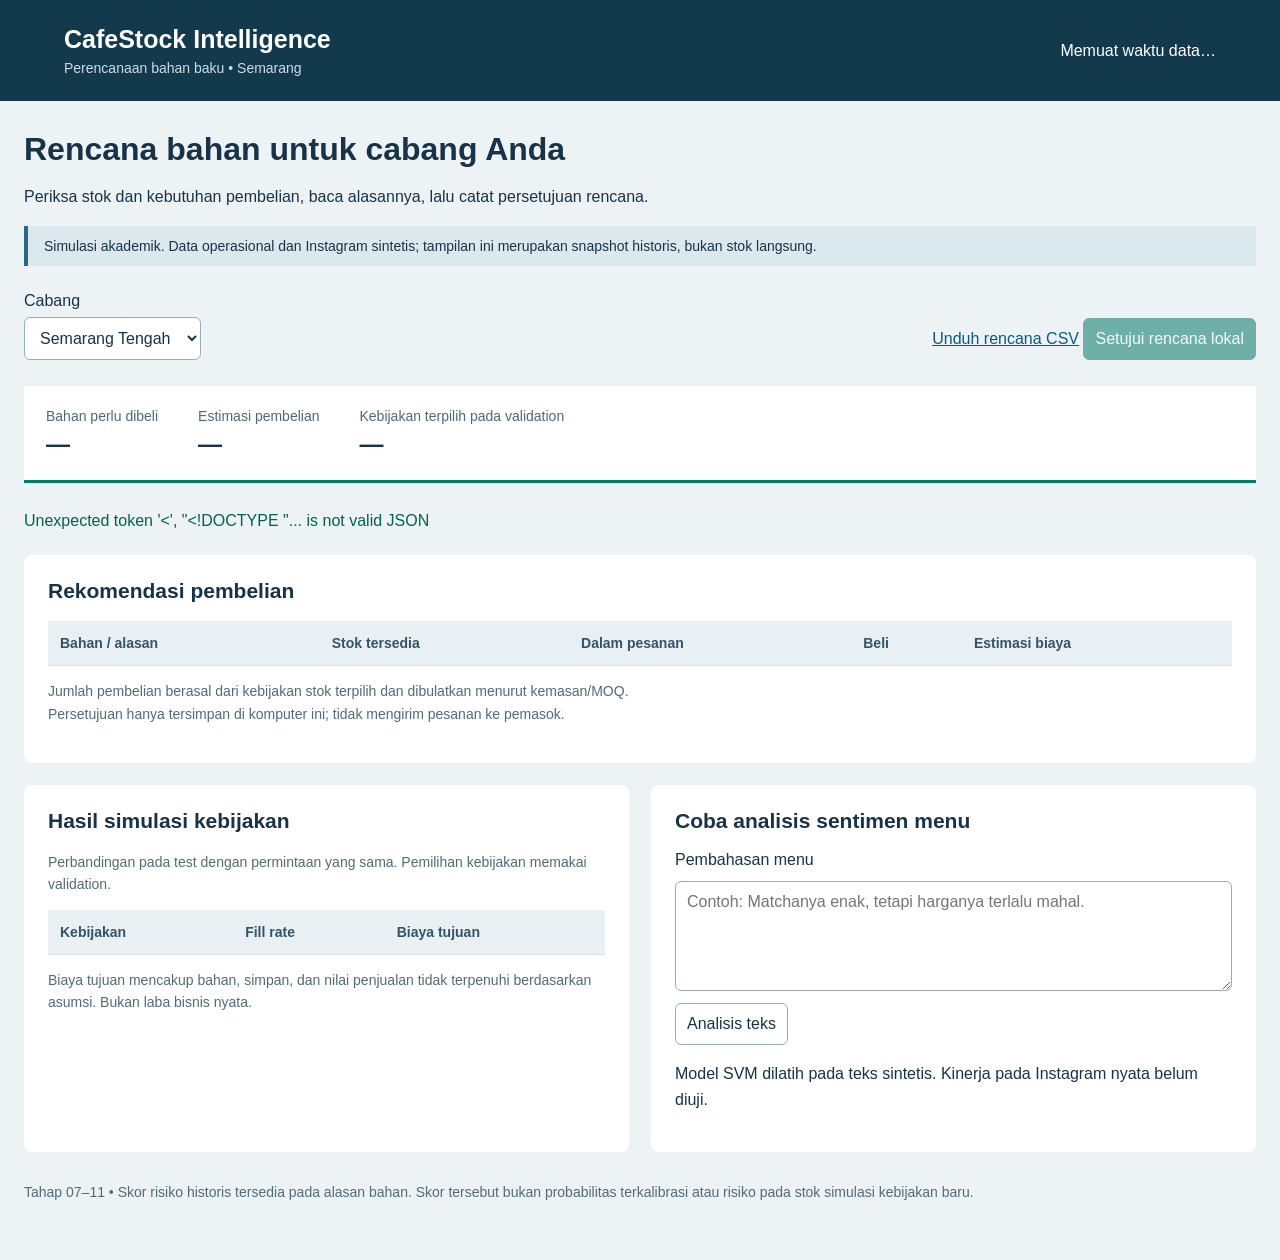
==== cafestock-synthetic-data/web/index.html @ d0bcc5a5 "Complete ML evaluation, inventory policy replay, and local owner dashboard" ====
<!doctype html>
<html lang="id"><head><meta charset="utf-8"><meta name="viewport" content="width=device-width,initial-scale=1"><title>CafeStock • Rencana bahan baku</title>
<style>
:root{font-family:Segoe UI,Arial,sans-serif;color:#183347;background:#edf2f5;font-size:16px}*{box-sizing:border-box}body{margin:0}header{background:#12394c;color:white;padding:25px 5vw;display:flex;justify-content:space-between;align-items:center;gap:20px}header strong{font-size:25px}header span{display:block;color:#cadde6;font-size:14px;margin-top:6px}main{max-width:1280px;margin:auto;padding:30px 24px}h1{font-size:32px;margin:0 0 8px}h2{font-size:21px;margin:0 0 18px}p{line-height:1.6;max-width:78ch}select,button,textarea{font:inherit;border:1px solid #96aeb8;border-radius:6px;padding:11px;background:white;color:#183347}button{cursor:pointer}button.primary{background:#087b68;color:white;border-color:#087b68}button:disabled{opacity:.55;cursor:wait}a{color:#075c82}a:focus-visible,button:focus-visible,select:focus-visible,textarea:focus-visible{outline:3px solid #ce8500;outline-offset:3px}.notice{padding:12px 16px;background:#dbe9ef;border-left:4px solid #2f6682;font-size:14px}.toolbar{display:flex;flex-wrap:wrap;gap:12px;justify-content:space-between;align-items:end;margin:26px 0}.toolbar label{display:grid;gap:7px}.summary{background:#fff;padding:22px;display:flex;gap:40px;flex-wrap:wrap;border-bottom:3px solid #087b68;margin-bottom:25px}.summary span{display:block;font-size:14px;color:#4e6977}.summary b{display:block;font-size:24px;margin-top:6px}.panel{background:white;padding:24px;margin:22px 0;border-radius:8px}.overflow{overflow-x:auto}table{border-collapse:collapse;width:100%;font-size:14px;text-align:left}th{background:#e8f0f3;color:#345365}td,th{padding:14px 12px;border-bottom:1px solid #d8e3e8;vertical-align:top}td small{display:block;color:#4d6572;line-height:1.5;margin-top:6px;max-width:50ch}.buy{color:#00634f;font-weight:700}details summary{cursor:pointer;color:#155c80;margin-top:8px}.two{display:grid;grid-template-columns:1fr 1fr;gap:22px}.two .panel{margin-top:0}textarea{display:block;width:100%;min-height:110px;margin:12px 0}.muted{color:#526b77;font-size:14px}#message{min-height:24px;color:#00634f}footer{color:#526b77;padding:10px 0 30px;font-size:14px}@media(max-width:760px){.two{grid-template-columns:1fr}header{align-items:start;flex-direction:column}main{padding:20px 14px}.panel{padding:16px}.summary{gap:20px}h1{font-size:27px}}
</style></head><body>
<header><div><strong>CafeStock Intelligence</strong><span>Perencanaan bahan baku • Semarang</span></div><div id="date">Memuat waktu data…</div></header>
<main><h1>Rencana bahan untuk cabang Anda</h1><p>Periksa stok dan kebutuhan pembelian, baca alasannya, lalu catat persetujuan rencana.</p><div class="notice">Simulasi akademik. Data operasional dan Instagram sintetis; tampilan ini merupakan snapshot historis, bukan stok langsung.</div>
<div class="toolbar"><label for="branch">Cabang<select id="branch"><option value="1">Semarang Tengah</option><option value="2">Semarang Selatan</option><option value="3">Banyumanik</option></select></label><div><a id="export" href="/api/export?branch=1" download="rencana-bahan.csv">Unduh rencana CSV</a> <button id="approve" class="primary">Setujui rencana lokal</button></div></div>
<div class="summary"><div><span>Bahan perlu dibeli</span><b id="count">—</b></div><div><span>Estimasi pembelian</span><b id="cost">—</b></div><div><span>Kebijakan terpilih pada validation</span><b id="policy">—</b></div></div><p id="message" role="status" aria-live="polite"></p>
<section class="panel"><h2>Rekomendasi pembelian</h2><div class="overflow"><table><thead><tr><th>Bahan / alasan</th><th>Stok tersedia</th><th>Dalam pesanan</th><th>Beli</th><th>Estimasi biaya</th></tr></thead><tbody id="rows"></tbody></table></div><p class="muted">Jumlah pembelian berasal dari kebijakan stok terpilih dan dibulatkan menurut kemasan/MOQ. Persetujuan hanya tersimpan di komputer ini; tidak mengirim pesanan ke pemasok.</p></section>
<div class="two"><section class="panel"><h2>Hasil simulasi kebijakan</h2><p class="muted">Perbandingan pada test dengan permintaan yang sama. Pemilihan kebijakan memakai validation.</p><div class="overflow"><table><thead><tr><th>Kebijakan</th><th>Fill rate</th><th>Biaya tujuan</th></tr></thead><tbody id="policies"></tbody></table></div><p class="muted">Biaya tujuan mencakup bahan, simpan, dan nilai penjualan tidak terpenuhi berdasarkan asumsi. Bukan laba bisnis nyata.</p></section><section class="panel"><h2>Coba analisis sentimen menu</h2><label for="text">Pembahasan menu<textarea id="text" maxlength="4000" placeholder="Contoh: Matchanya enak, tetapi harganya terlalu mahal."></textarea></label><button id="analyze">Analisis teks</button><p id="sentiment" role="status" aria-live="polite">Model SVM dilatih pada teks sintetis. Kinerja pada Instagram nyata belum diuji.</p></section></div><footer>Tahap 07–11 • Skor risiko historis tersedia pada alasan bahan. Skor tersebut bukan probabilitas terkalibrasi atau risiko pada stok simulasi kebijakan baru.</footer></main>
<script>
const $=id=>document.getElementById(id),money=n=>new Intl.NumberFormat('id-ID',{style:'currency',currency:'IDR',maximumFractionDigits:0}).format(n),num=n=>new Intl.NumberFormat('id-ID',{maximumFractionDigits:1}).format(n);
async function request(url,body){const r=await fetch(url,body?{method:'POST',headers:{'Content-Type':'application/json'},body:JSON.stringify(body)}:{});const d=await r.json();if(!r.ok)throw Error(d.error||'Permintaan gagal');return d}
function cell(row,text){const td=document.createElement('td');td.textContent=text;row.append(td);return td}
let sequence=0;
async function load(){const ticket=++sequence;$('message').textContent='Memuat rekomendasi…';$('approve').disabled=true;try{const d=await request('/api/overview?branch='+$('branch').value);if(ticket!==sequence)return;const rows=d.recommendations;$('rows').replaceChildren();$('date').textContent='Data keputusan: '+rows[0].decision_at.replace('T',' ');$('count').textContent=rows.filter(r=>r.purchase_qty>0).length+' dari '+rows.length;$('cost').textContent=money(rows.reduce((s,r)=>s+r.estimated_cost_idr,0));$('policy').textContent=d.optimization.recommended_policy;$('export').href='/api/export?branch='+$('branch').value;
for(const r of rows){const tr=document.createElement('tr'),name=cell(tr,r.ingredient_name);const details=document.createElement('details'),summary=document.createElement('summary'),reason=document.createElement('small');summary.textContent='Lihat alasan';reason.textContent=r.reason+(r.historical_risk_score===null?'':' Skor risiko historis: '+r.historical_risk_score.toFixed(3)+' pada '+r.historical_risk_at+'.');details.append(summary,reason);name.append(details);cell(tr,num(r.on_hand)+' '+r.unit);cell(tr,num(r.on_order)+' '+r.unit);cell(tr,r.purchase_qty?num(r.purchase_qty)+' '+r.unit:'Cukup').className=r.purchase_qty?'buy':'';cell(tr,money(r.estimated_cost_idr));$('rows').append(tr)}
$('policies').replaceChildren();for(const [name,result]of Object.entries(d.optimization.policies)){const tr=document.createElement('tr');cell(tr,name);cell(tr,(result.test.fill_rate*100).toFixed(1)+'%');cell(tr,money(result.test.objective_cost_idr));$('policies').append(tr)}$('message').textContent=d.approvals.length?'Rencana snapshot ini sudah disetujui lokal.':'Rencana siap diperiksa.';$('approve').disabled=false}catch(e){if(ticket===sequence)$('message').textContent=e.message}}
$('branch').onchange=load;$('approve').onclick=async()=>{$('approve').disabled=true;try{const r=await request('/api/approve',{branch_id:Number($('branch').value)});$('message').textContent=r.message}catch(e){$('message').textContent=e.message}finally{$('approve').disabled=false}};
$('analyze').onclick=async()=>{$('analyze').disabled=true;try{const r=await request('/api/sentiment',{text:$('text').value});$('sentiment').textContent='Hasil: '+r.label+'. '+r.notice}catch(e){$('sentiment').textContent=e.message}finally{$('analyze').disabled=false}};load();
</script></body></html>
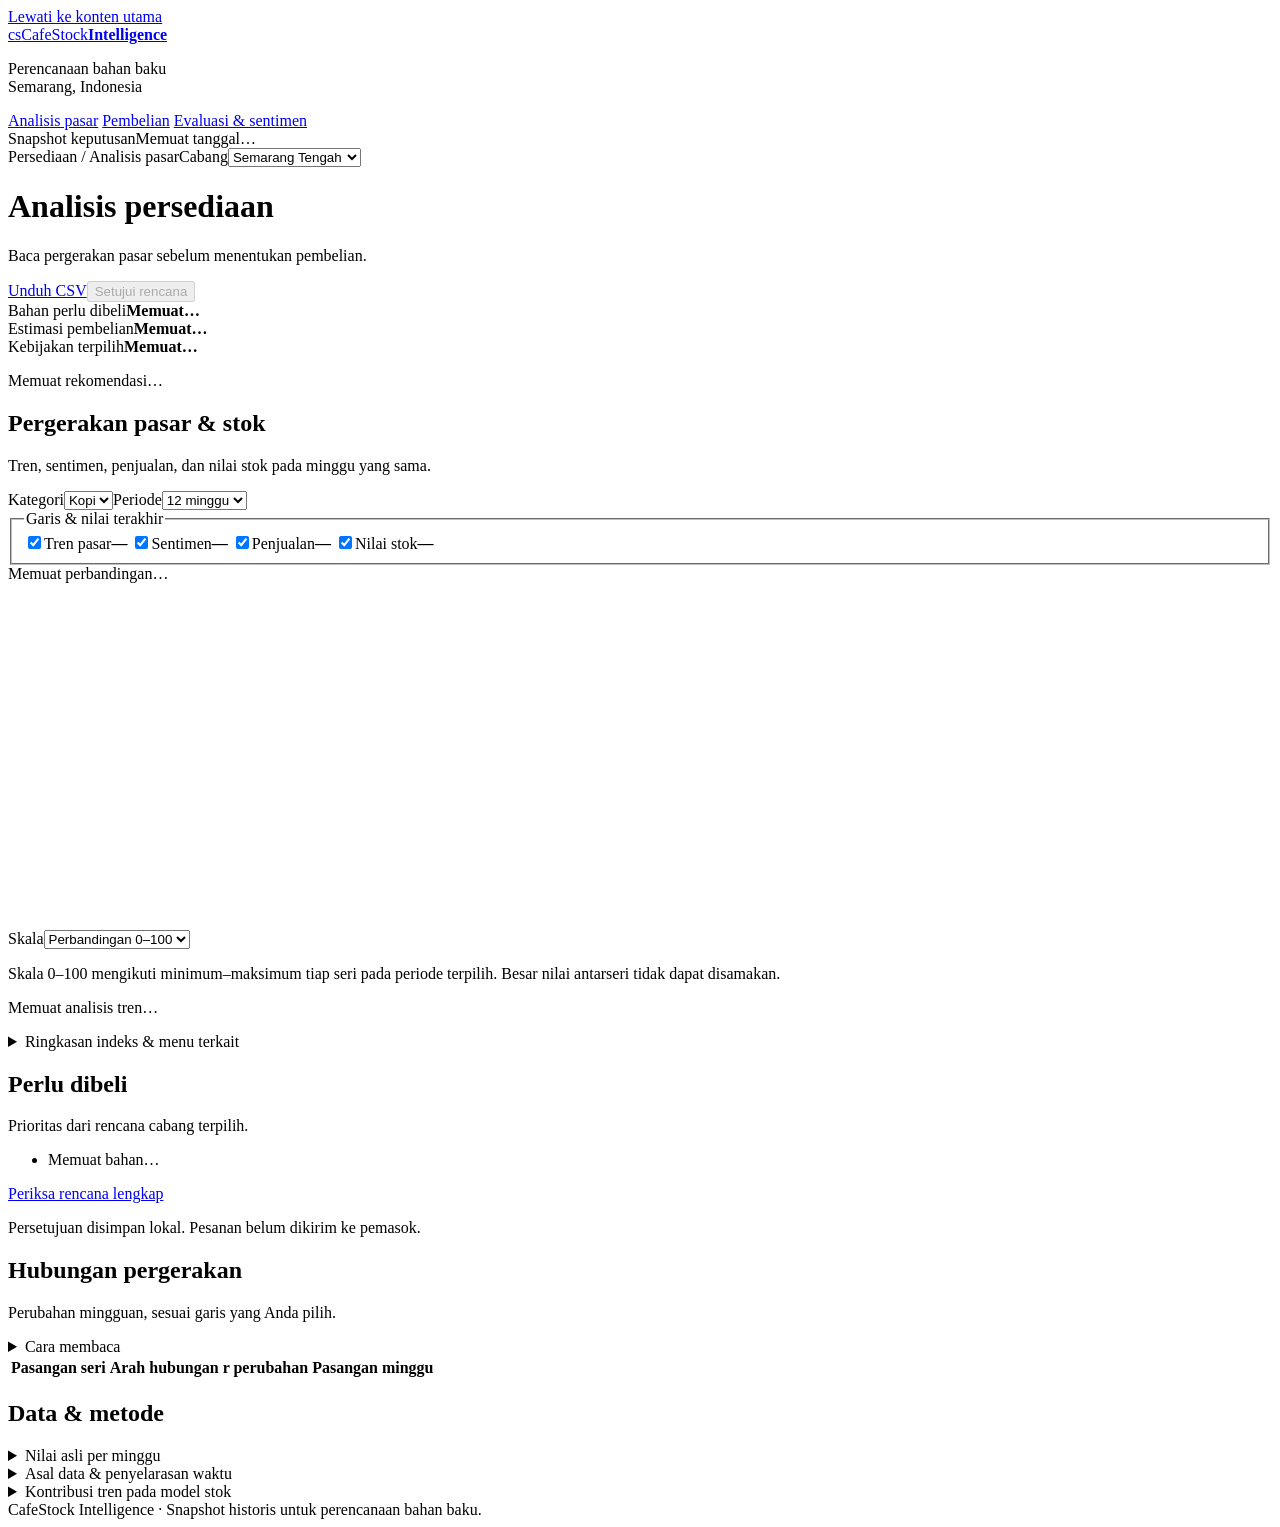
==== commit cc7fc973: "Integrate IndoBERT and clarify project docs" ====
--- a/cafestock-synthetic-data/web/index.html
+++ b/cafestock-synthetic-data/web/index.html
@@ -1,22 +1,65 @@
 <!doctype html>
-<html lang="id"><head><meta charset="utf-8"><meta name="viewport" content="width=device-width,initial-scale=1"><title>CafeStock • Rencana bahan baku</title>
-<style>
-:root{font-family:Segoe UI,Arial,sans-serif;color:#183347;background:#edf2f5;font-size:16px}*{box-sizing:border-box}body{margin:0}header{background:#12394c;color:white;padding:25px 5vw;display:flex;justify-content:space-between;align-items:center;gap:20px}header strong{font-size:25px}header span{display:block;color:#cadde6;font-size:14px;margin-top:6px}main{max-width:1280px;margin:auto;padding:30px 24px}h1{font-size:32px;margin:0 0 8px}h2{font-size:21px;margin:0 0 18px}p{line-height:1.6;max-width:78ch}select,button,textarea{font:inherit;border:1px solid #96aeb8;border-radius:6px;padding:11px;background:white;color:#183347}button{cursor:pointer}button.primary{background:#087b68;color:white;border-color:#087b68}button:disabled{opacity:.55;cursor:wait}a{color:#075c82}a:focus-visible,button:focus-visible,select:focus-visible,textarea:focus-visible{outline:3px solid #ce8500;outline-offset:3px}.notice{padding:12px 16px;background:#dbe9ef;border-left:4px solid #2f6682;font-size:14px}.toolbar{display:flex;flex-wrap:wrap;gap:12px;justify-content:space-between;align-items:end;margin:26px 0}.toolbar label{display:grid;gap:7px}.summary{background:#fff;padding:22px;display:flex;gap:40px;flex-wrap:wrap;border-bottom:3px solid #087b68;margin-bottom:25px}.summary span{display:block;font-size:14px;color:#4e6977}.summary b{display:block;font-size:24px;margin-top:6px}.panel{background:white;padding:24px;margin:22px 0;border-radius:8px}.overflow{overflow-x:auto}table{border-collapse:collapse;width:100%;font-size:14px;text-align:left}th{background:#e8f0f3;color:#345365}td,th{padding:14px 12px;border-bottom:1px solid #d8e3e8;vertical-align:top}td small{display:block;color:#4d6572;line-height:1.5;margin-top:6px;max-width:50ch}.buy{color:#00634f;font-weight:700}details summary{cursor:pointer;color:#155c80;margin-top:8px}.two{display:grid;grid-template-columns:1fr 1fr;gap:22px}.two .panel{margin-top:0}textarea{display:block;width:100%;min-height:110px;margin:12px 0}.muted{color:#526b77;font-size:14px}#message{min-height:24px;color:#00634f}footer{color:#526b77;padding:10px 0 30px;font-size:14px}@media(max-width:760px){.two{grid-template-columns:1fr}header{align-items:start;flex-direction:column}main{padding:20px 14px}.panel{padding:16px}.summary{gap:20px}h1{font-size:27px}}
-</style></head><body>
-<header><div><strong>CafeStock Intelligence</strong><span>Perencanaan bahan baku • Semarang</span></div><div id="date">Memuat waktu data…</div></header>
-<main><h1>Rencana bahan untuk cabang Anda</h1><p>Periksa stok dan kebutuhan pembelian, baca alasannya, lalu catat persetujuan rencana.</p><div class="notice">Simulasi akademik. Data operasional dan Instagram sintetis; tampilan ini merupakan snapshot historis, bukan stok langsung.</div>
-<div class="toolbar"><label for="branch">Cabang<select id="branch"><option value="1">Semarang Tengah</option><option value="2">Semarang Selatan</option><option value="3">Banyumanik</option></select></label><div><a id="export" href="/api/export?branch=1" download="rencana-bahan.csv">Unduh rencana CSV</a> <button id="approve" class="primary">Setujui rencana lokal</button></div></div>
-<div class="summary"><div><span>Bahan perlu dibeli</span><b id="count">—</b></div><div><span>Estimasi pembelian</span><b id="cost">—</b></div><div><span>Kebijakan terpilih pada validation</span><b id="policy">—</b></div></div><p id="message" role="status" aria-live="polite"></p>
-<section class="panel"><h2>Rekomendasi pembelian</h2><div class="overflow"><table><thead><tr><th>Bahan / alasan</th><th>Stok tersedia</th><th>Dalam pesanan</th><th>Beli</th><th>Estimasi biaya</th></tr></thead><tbody id="rows"></tbody></table></div><p class="muted">Jumlah pembelian berasal dari kebijakan stok terpilih dan dibulatkan menurut kemasan/MOQ. Persetujuan hanya tersimpan di komputer ini; tidak mengirim pesanan ke pemasok.</p></section>
-<div class="two"><section class="panel"><h2>Hasil simulasi kebijakan</h2><p class="muted">Perbandingan pada test dengan permintaan yang sama. Pemilihan kebijakan memakai validation.</p><div class="overflow"><table><thead><tr><th>Kebijakan</th><th>Fill rate</th><th>Biaya tujuan</th></tr></thead><tbody id="policies"></tbody></table></div><p class="muted">Biaya tujuan mencakup bahan, simpan, dan nilai penjualan tidak terpenuhi berdasarkan asumsi. Bukan laba bisnis nyata.</p></section><section class="panel"><h2>Coba analisis sentimen menu</h2><label for="text">Pembahasan menu<textarea id="text" maxlength="4000" placeholder="Contoh: Matchanya enak, tetapi harganya terlalu mahal."></textarea></label><button id="analyze">Analisis teks</button><p id="sentiment" role="status" aria-live="polite">Model SVM dilatih pada teks sintetis. Kinerja pada Instagram nyata belum diuji.</p></section></div><footer>Tahap 07–11 • Skor risiko historis tersedia pada alasan bahan. Skor tersebut bukan probabilitas terkalibrasi atau risiko pada stok simulasi kebijakan baru.</footer></main>
-<script>
-const $=id=>document.getElementById(id),money=n=>new Intl.NumberFormat('id-ID',{style:'currency',currency:'IDR',maximumFractionDigits:0}).format(n),num=n=>new Intl.NumberFormat('id-ID',{maximumFractionDigits:1}).format(n);
-async function request(url,body){const r=await fetch(url,body?{method:'POST',headers:{'Content-Type':'application/json'},body:JSON.stringify(body)}:{});const d=await r.json();if(!r.ok)throw Error(d.error||'Permintaan gagal');return d}
-function cell(row,text){const td=document.createElement('td');td.textContent=text;row.append(td);return td}
-let sequence=0;
-async function load(){const ticket=++sequence;$('message').textContent='Memuat rekomendasi…';$('approve').disabled=true;try{const d=await request('/api/overview?branch='+$('branch').value);if(ticket!==sequence)return;const rows=d.recommendations;$('rows').replaceChildren();$('date').textContent='Data keputusan: '+rows[0].decision_at.replace('T',' ');$('count').textContent=rows.filter(r=>r.purchase_qty>0).length+' dari '+rows.length;$('cost').textContent=money(rows.reduce((s,r)=>s+r.estimated_cost_idr,0));$('policy').textContent=d.optimization.recommended_policy;$('export').href='/api/export?branch='+$('branch').value;
-for(const r of rows){const tr=document.createElement('tr'),name=cell(tr,r.ingredient_name);const details=document.createElement('details'),summary=document.createElement('summary'),reason=document.createElement('small');summary.textContent='Lihat alasan';reason.textContent=r.reason+(r.historical_risk_score===null?'':' Skor risiko historis: '+r.historical_risk_score.toFixed(3)+' pada '+r.historical_risk_at+'.');details.append(summary,reason);name.append(details);cell(tr,num(r.on_hand)+' '+r.unit);cell(tr,num(r.on_order)+' '+r.unit);cell(tr,r.purchase_qty?num(r.purchase_qty)+' '+r.unit:'Cukup').className=r.purchase_qty?'buy':'';cell(tr,money(r.estimated_cost_idr));$('rows').append(tr)}
-$('policies').replaceChildren();for(const [name,result]of Object.entries(d.optimization.policies)){const tr=document.createElement('tr');cell(tr,name);cell(tr,(result.test.fill_rate*100).toFixed(1)+'%');cell(tr,money(result.test.objective_cost_idr));$('policies').append(tr)}$('message').textContent=d.approvals.length?'Rencana snapshot ini sudah disetujui lokal.':'Rencana siap diperiksa.';$('approve').disabled=false}catch(e){if(ticket===sequence)$('message').textContent=e.message}}
-$('branch').onchange=load;$('approve').onclick=async()=>{$('approve').disabled=true;try{const r=await request('/api/approve',{branch_id:Number($('branch').value)});$('message').textContent=r.message}catch(e){$('message').textContent=e.message}finally{$('approve').disabled=false}};
-$('analyze').onclick=async()=>{$('analyze').disabled=true;try{const r=await request('/api/sentiment',{text:$('text').value});$('sentiment').textContent='Hasil: '+r.label+'. '+r.notice}catch(e){$('sentiment').textContent=e.message}finally{$('analyze').disabled=false}};load();
-</script></body></html>
+<html lang="id">
+<head>
+  <meta charset="utf-8">
+  <meta name="viewport" content="width=device-width, initial-scale=1">
+  <meta name="theme-color" content="#f2f5f4">
+  <title>CafeStock • Analisis persediaan</title>
+  <link rel="stylesheet" href="/dashboard.css">
+  <script src="/dashboard.js" defer></script>
+  <script src="/market_trends.js" defer></script>
+</head>
+<body>
+<a class="skip-link" href="#main">Lewati ke konten utama</a>
+<aside class="sidebar" aria-label="Navigasi CafeStock">
+  <a class="brand" href="?view=analysis" translate="no"><span class="brand-mark" aria-hidden="true">cs</span><span>CafeStock<strong>Intelligence</strong></span></a>
+  <p class="workspace">Perencanaan bahan baku<br>Semarang, Indonesia</p>
+  <nav aria-label="Tampilan utama">
+    <a href="?view=analysis" data-route="analysis" aria-current="page">Analisis pasar</a>
+    <a href="?view=purchase" data-route="purchase">Pembelian</a>
+    <a href="?view=evaluation" data-route="evaluation">Evaluasi &amp; sentimen</a>
+  </nav>
+  <div class="sidebar-foot"><span>Snapshot keputusan</span><time id="date">Memuat tanggal…</time></div>
+</aside>
+<div class="app-frame">
+  <header class="topbar"><span>Persediaan / <span id="view-label">Analisis pasar</span></span><label class="branch-control" for="branch">Cabang<select id="branch" name="branch" autocomplete="off"><option value="1">Semarang Tengah</option><option value="2">Semarang Selatan</option><option value="3">Banyumanik</option></select></label></header>
+  <main id="main" tabindex="-1">
+    <div class="page-heading"><div><h1 id="page-title">Analisis persediaan</h1><p id="page-description">Baca pergerakan pasar sebelum menentukan pembelian.</p></div><div class="page-actions"><a class="button" id="export" href="/api/export?branch=1" download="rencana-bahan.csv">Unduh CSV</a><button id="approve" class="primary" disabled>Setujui rencana</button></div></div>
+    <div class="summary" aria-label="Ringkasan pembelian"><div><span>Bahan perlu dibeli</span><b id="count">Memuat…</b></div><div><span>Estimasi pembelian</span><b id="cost">Memuat…</b></div><div><span>Kebijakan terpilih</span><b id="policy">Memuat…</b></div></div>
+    <div class="status-row"><p id="message" role="status" aria-live="polite">Memuat rekomendasi…</p><button id="retry-overview" class="text-button" hidden>Coba muat kembali</button></div>
+
+    <div data-view="analysis" id="analysis-view">
+      <div class="analysis-layout">
+        <section class="panel analytics-panel" aria-labelledby="trend-heading" id="trends-panel" aria-busy="true">
+          <div class="section-heading"><div><h2 id="trend-heading">Pergerakan pasar &amp; stok</h2><p class="subtle">Tren, sentimen, penjualan, dan nilai stok pada minggu yang sama.</p></div></div>
+          <div class="trend-controls"><label for="trend-category">Kategori<select id="trend-category" name="category" autocomplete="off"><option value="1">Kopi</option></select></label><label for="trend-period">Periode<select id="trend-period" name="weeks" autocomplete="off"><option value="4">4 minggu</option><option value="12" selected>12 minggu</option><option value="26">26 minggu</option><option value="52">52 minggu</option></select></label></div>
+          <fieldset class="series-toggles"><legend>Garis &amp; nilai terakhir</legend>
+            <label><input type="checkbox" id="series-interest_index" name="series" value="interest_index" checked><span class="series-swatch" data-swatch="interest_index" aria-hidden="true"></span><span>Tren pasar</span><strong id="legend-interest_index">—</strong></label>
+            <label><input type="checkbox" id="series-sentiment_score" name="series" value="sentiment_score" checked><span class="series-swatch" data-swatch="sentiment_score" aria-hidden="true"></span><span>Sentimen</span><strong id="legend-sentiment_score">—</strong></label>
+            <label><input type="checkbox" id="series-sales_units" name="series" value="sales_units" checked><span class="series-swatch" data-swatch="sales_units" aria-hidden="true"></span><span>Penjualan</span><strong id="legend-sales_units">—</strong></label>
+            <label><input type="checkbox" id="series-stock_value_idr" name="series" value="stock_value_idr" checked><span class="series-swatch" data-swatch="stock_value_idr" aria-hidden="true"></span><span>Nilai stok</span><strong id="legend-stock_value_idr">—</strong></label>
+          </fieldset>
+          <div id="trend-finding" class="finding" role="status" aria-live="polite">Memuat perbandingan…</div>
+          <div class="trend-chart-frame"><svg id="trend-chart" viewBox="0 0 960 260" role="img" aria-labelledby="trend-heading" aria-describedby="chart-scale-note"></svg></div>
+          <div class="scale-control"><label for="trend-scale">Skala<select id="trend-scale" name="scale" autocomplete="off"><option value="compare">Perbandingan 0–100</option><option value="original">Nilai asli per seri</option></select></label></div>
+          <p id="chart-scale-note" class="small">Skala 0–100 mengikuti minimum–maksimum tiap seri pada periode terpilih. Besar nilai antarseri tidak dapat disamakan.</p>
+          <div class="chart-status"><p id="trend-status" class="small" role="status" aria-live="polite">Memuat analisis tren…</p><button id="retry-trends" class="text-button" hidden>Coba muat tren</button></div>
+          <details class="disclosure"><summary>Ringkasan indeks &amp; menu terkait</summary><div class="trend-stats"><div><span>Indeks terbaru</span><strong id="trend-latest">—</strong></div><div><span>Vs minggu lalu</span><strong id="trend-weekly">—</strong></div><div><span>4 minggu vs 4 sebelumnya</span><strong id="trend-monthly">—</strong></div><div><span>Arah minat</span><strong id="trend-direction">—</strong></div></div><p id="trend-insight"></p><div class="trend-links"><div><h3>Menu terkait</h3><p id="trend-menus">—</p></div><div><h3>Bahan yang dipantau</h3><p id="trend-ingredients">—</p></div></div></details>
+        </section>
+        <aside class="panel purchase-preview" aria-labelledby="preview-heading"><div class="section-heading"><h2 id="preview-heading">Perlu dibeli</h2></div><p class="subtle">Prioritas dari rencana cabang terpilih.</p><ul id="purchase-preview" class="preview-list"><li>Memuat bahan…</li></ul><a href="?view=purchase" data-route="purchase" class="button full-width">Periksa rencana lengkap</a><p class="small">Persetujuan disimpan lokal. Pesanan belum dikirim ke pemasok.</p></aside>
+      </div>
+      <section class="panel relation-panel" aria-labelledby="relation-heading"><div class="section-heading"><div><h2 id="relation-heading">Hubungan pergerakan</h2><p class="subtle">Perubahan mingguan, sesuai garis yang Anda pilih.</p></div><details class="method-help"><summary>Cara membaca</summary><p>r ≥ 0,3 cenderung sejalan; r ≤ −0,3 berlawanan; sisanya lemah. Minimal enam pasangan dengan variasi cukup. Hubungan deskriptif ini bukan bukti sebab-akibat atau signifikansi statistik. Sentimen bulanan bertangga; pengulangan batch bukan sampel baru.</p></details></div><div class="overflow" tabindex="0" role="region" aria-label="Tabel hubungan pergerakan"><table><thead><tr><th scope="col">Pasangan seri</th><th scope="col">Arah hubungan</th><th scope="col">r perubahan</th><th scope="col">Pasangan minggu</th></tr></thead><tbody id="trend-comparisons"></tbody></table></div></section>
+      <section class="panel evidence-panel" aria-labelledby="evidence-heading"><h2 id="evidence-heading">Data &amp; metode</h2><details class="disclosure"><summary>Nilai asli per minggu</summary><div class="overflow" tabindex="0" role="region" aria-label="Data asli mingguan"><table><thead><tr><th scope="col">Tanggal</th><th scope="col">Tren (0–100)</th><th scope="col">Sentimen (−1…1)</th><th scope="col">Batch sentimen</th><th scope="col">Penjualan 7 hari</th><th scope="col">Stok akhir (Rp)</th></tr></thead><tbody id="trend-values"></tbody></table></div></details><details class="disclosure"><summary>Asal data &amp; penyelarasan waktu</summary><p>Tren pasar merupakan seri simulasi kota Semarang. Penjualan adalah unit menu terpenuhi pada cabang terpilih selama tujuh hari sebelumnya. Nilai stok adalah bahan terkait pada akhir hari sebelumnya, dari kebijakan historis yang sama dengan penjualan. Bahan bersama dapat muncul di beberapa kategori; nilai antar kategori tidak boleh dijumlahkan.</p><p>Sentimen menggunakan prediksi SVM dari batch terakhir yang telah dikumpulkan, mencakup kota dan wilayah cabang. Batch bulanan digambar bertangga; data belum tersedia menjadi celah. Seri konstan pada skala perbandingan berada di 50.</p></details><details class="disclosure"><summary>Kontribusi tren pada model stok</summary><p id="trend-model"></p></details></section>
+    </div>
+
+    <div data-view="purchase" id="purchase-view" hidden>
+      <section class="panel" aria-labelledby="purchase-heading"><div class="section-heading"><div><h2 id="purchase-heading">Rencana bahan baku</h2><p class="subtle">Jumlah beli mengikuti kemasan, minimum pesanan, dan kebijakan terpilih.</p></div><label class="check-filter"><input id="purchase-only" type="checkbox" name="purchaseOnly">Perlu dibeli saja</label></div><div class="overflow" tabindex="0" role="region" aria-label="Rekomendasi pembelian bahan"><table><thead><tr><th scope="col">Bahan &amp; alasan</th><th scope="col">Stok tersedia</th><th scope="col">Dalam pesanan</th><th scope="col">Beli</th><th scope="col">Estimasi biaya</th></tr></thead><tbody id="rows"></tbody></table></div><p id="purchase-total" class="small"></p></section>
+    </div>
+    <div data-view="evaluation" id="evaluation-view" hidden>
+      <div class="evaluation-layout"><section class="panel" aria-labelledby="policy-heading"><h2 id="policy-heading">Evaluasi kebijakan</h2><p class="subtle">Permintaan terpenuhi dan biaya setiap kebijakan pada data test.</p><div class="overflow" tabindex="0" role="region" aria-label="Perbandingan kebijakan"><table><thead><tr><th scope="col">Kebijakan</th><th scope="col">Permintaan terpenuhi</th><th scope="col">Biaya perencanaan</th></tr></thead><tbody id="policies"></tbody></table></div><p class="small">Biaya mencakup bahan, simpan, dan nilai penjualan tak terpenuhi. Kebijakan dipilih pada validation.</p></section><section class="panel" aria-labelledby="sentiment-heading"><h2 id="sentiment-heading">Analisis sentimen menu</h2><p class="subtle">Coba pembahasan menu dan lihat hasil klasifikasinya.</p><form id="sentiment-form" novalidate><label for="text">Teks pembahasan</label><textarea id="text" name="content_text" maxlength="4000" autocomplete="off" aria-describedby="sentiment" placeholder="Contoh: Matchanya enak, tetapi harganya mahal…"></textarea><button id="analyze" type="submit">Analisis teks</button><p id="sentiment" role="status" aria-live="polite">Masukkan teks untuk memulai analisis.</p></form></section></div>
+    </div>
+    <footer>CafeStock Intelligence · Snapshot historis untuk perencanaan bahan baku.</footer>
+  </main>
+</div>
+</body>
+</html>
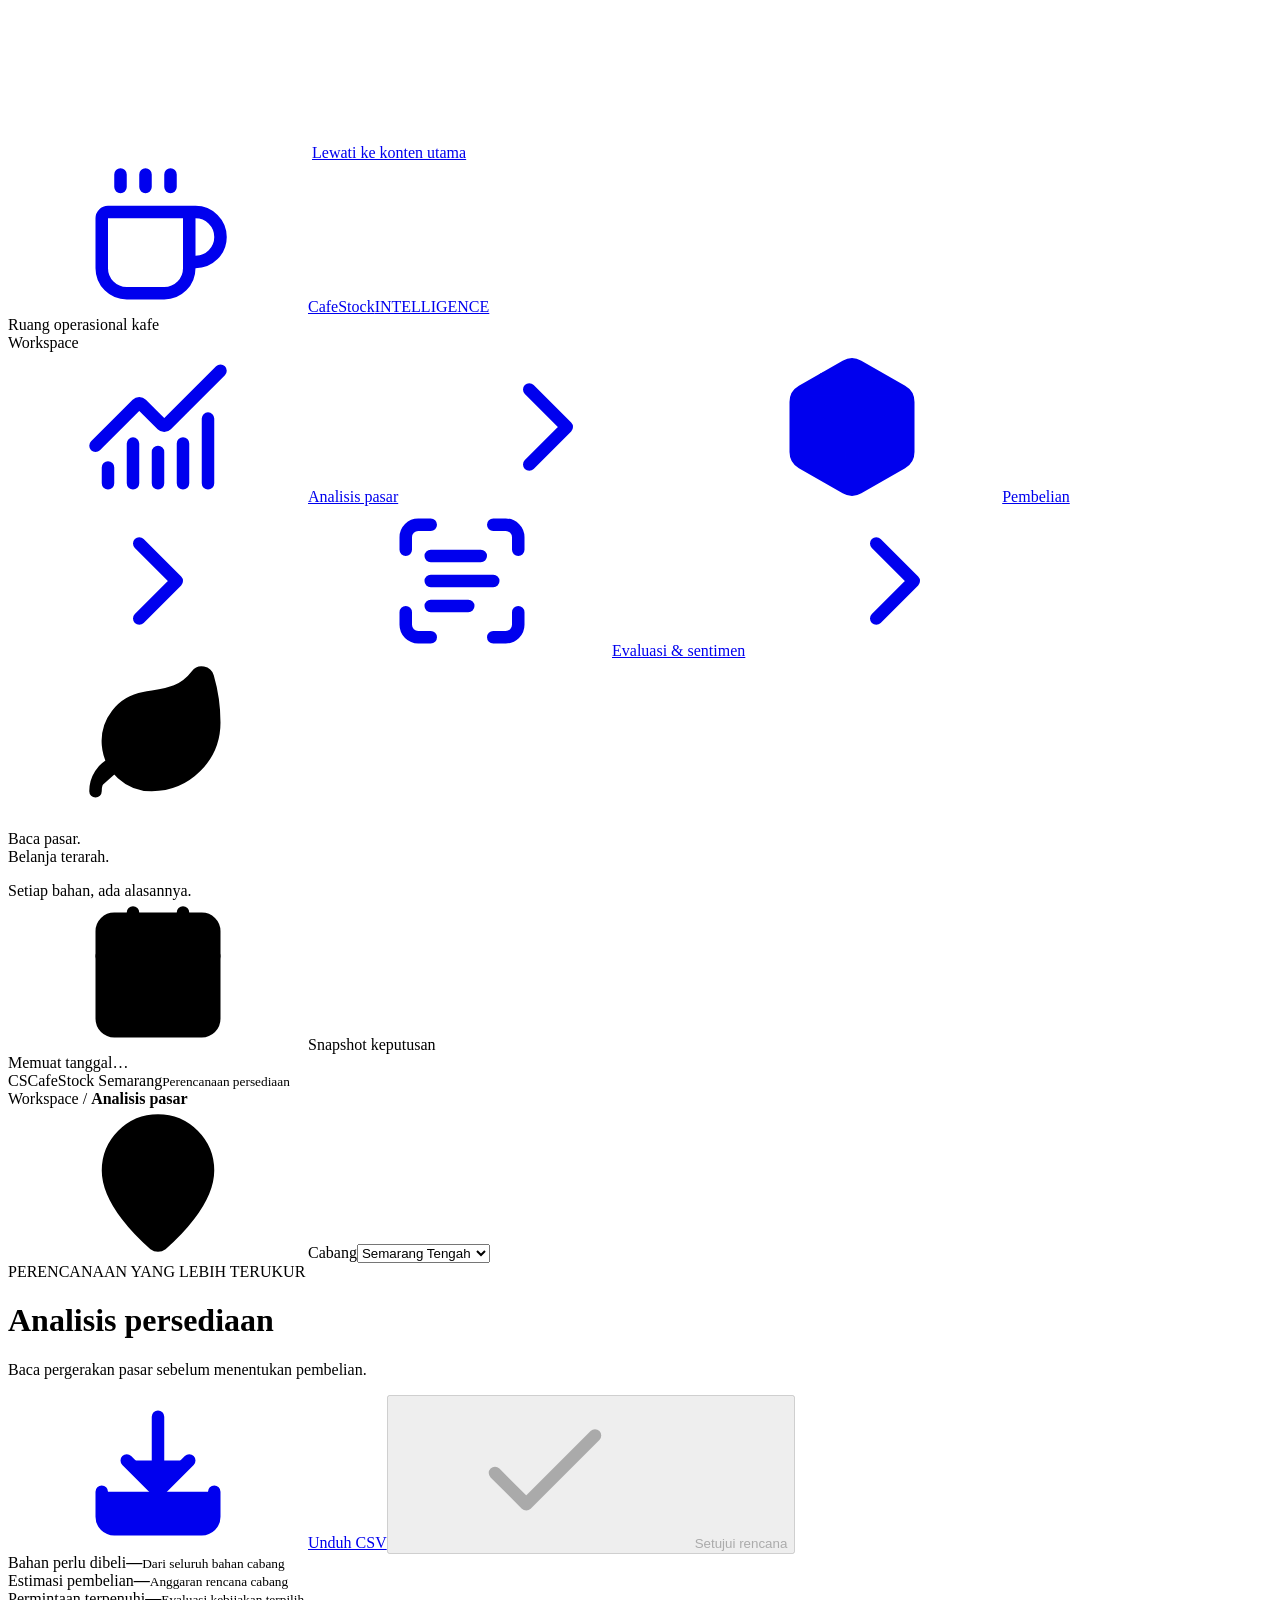
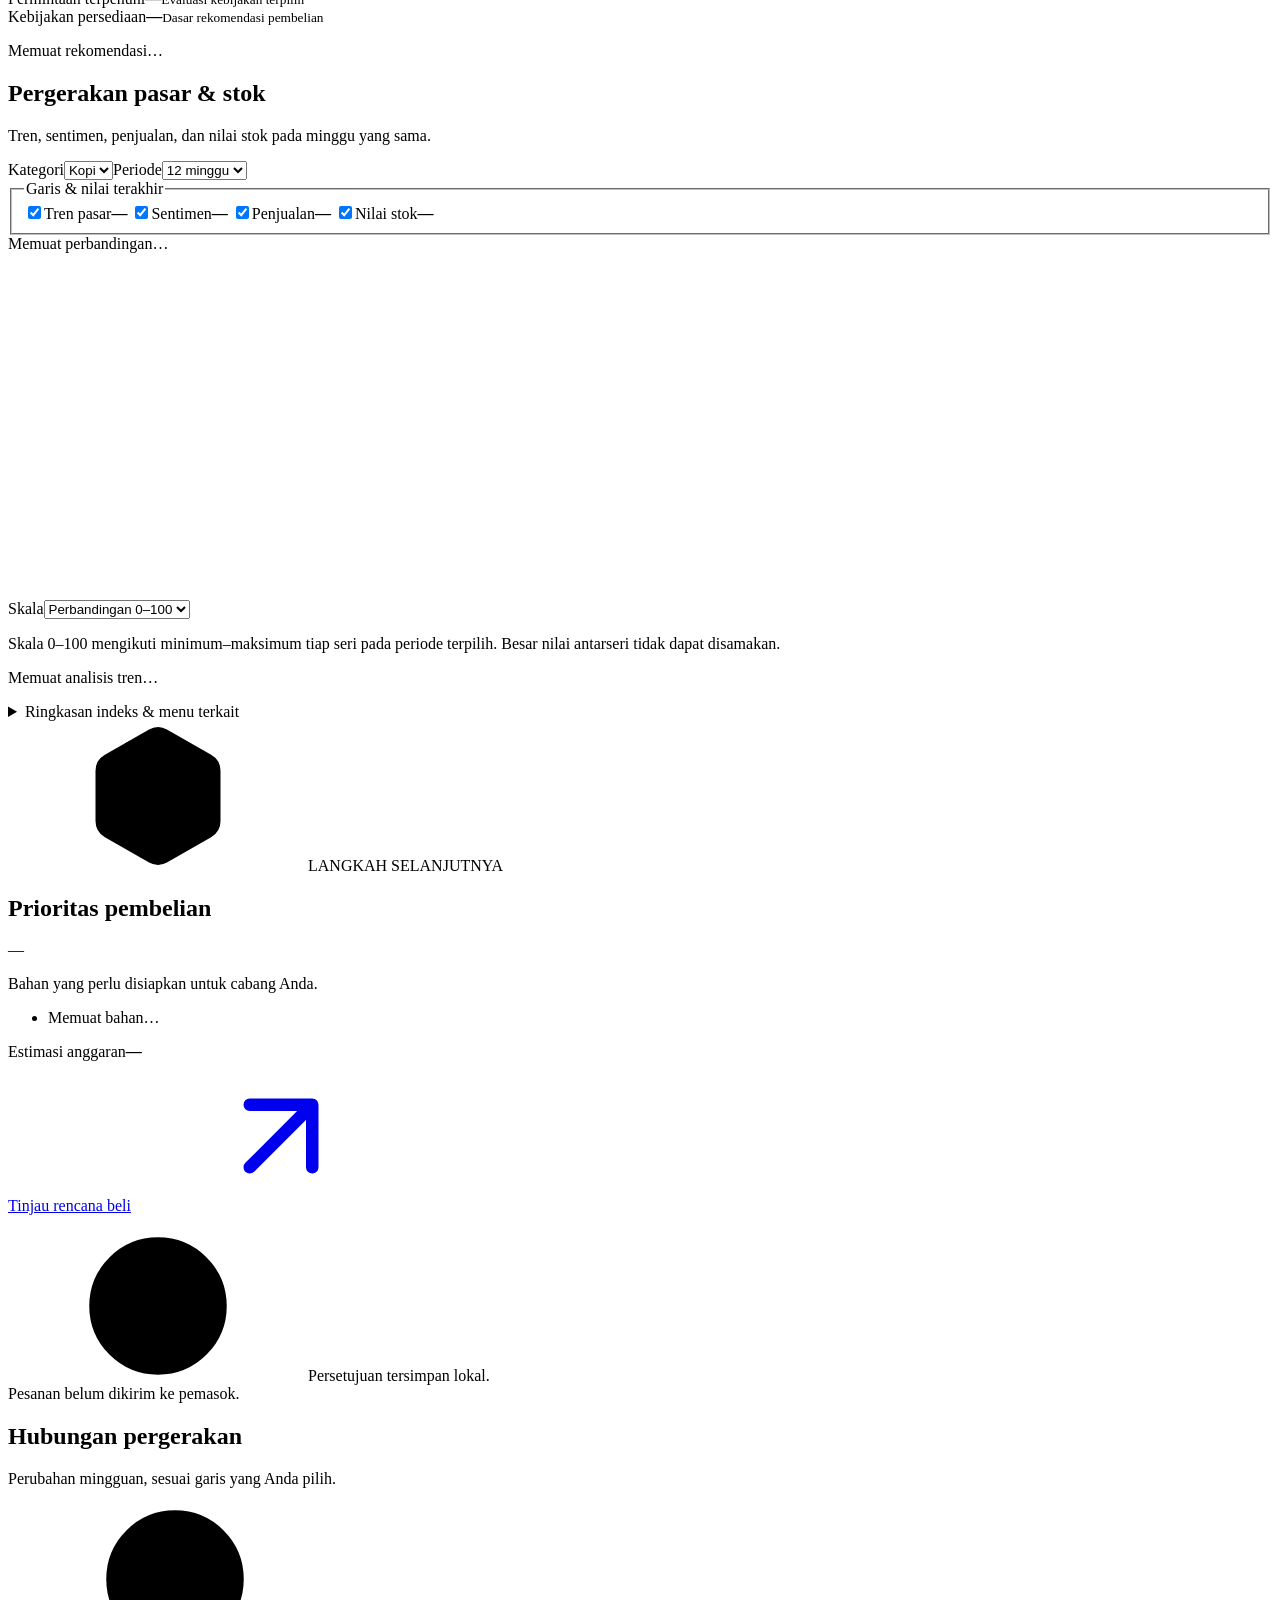
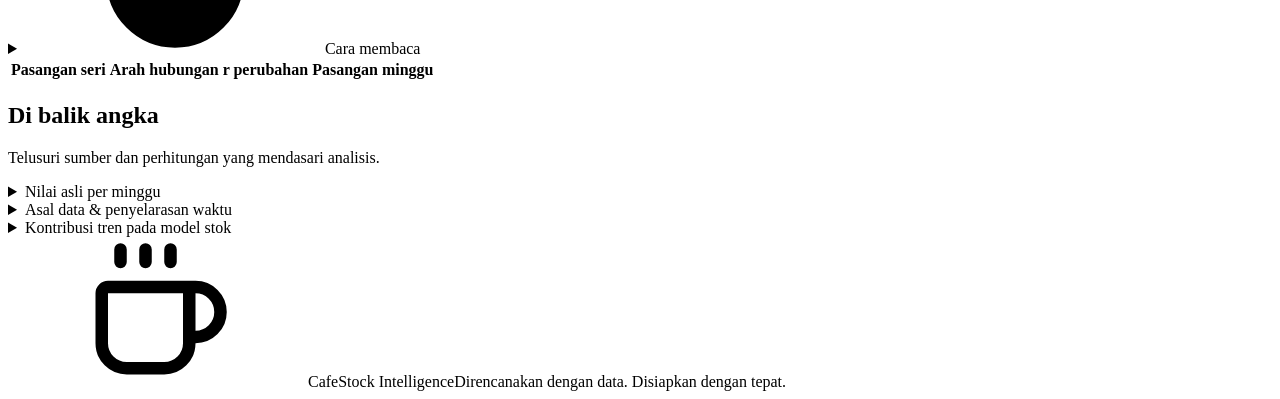
==== commit 22d94344: "Polish dashboard visual assets" ====
--- a/cafestock-synthetic-data/web/index.html
+++ b/cafestock-synthetic-data/web/index.html
@@ -2,30 +2,42 @@
 <html lang="id">
 <head>
   <meta charset="utf-8">
-  <meta name="viewport" content="width=device-width, initial-scale=1">
-  <meta name="theme-color" content="#f2f5f4">
+  <meta name="viewport" content="width=device-width, initial-scale=1, viewport-fit=cover">
+  <meta name="theme-color" content="#173e32">
+  <meta name="description" content="CafeStock Intelligence: baca tren pasar, pantau bahan baku, dan susun rencana pembelian untuk setiap cabang kafe.">
+  <link rel="icon" href="/favicon.svg" type="image/svg+xml">
+  <link rel="preload" href="/manrope-latin.woff2" as="font" type="font/woff2" crossorigin>
   <title>CafeStock • Analisis persediaan</title>
   <link rel="stylesheet" href="/dashboard.css">
   <script src="/dashboard.js" defer></script>
   <script src="/market_trends.js" defer></script>
 </head>
 <body>
+<svg xmlns="http://www.w3.org/2000/svg" class="icon-definitions" aria-hidden="true"><symbol id="i-coffee" viewBox="0 0 24 24"><path fill="none" stroke="currentColor" stroke-linecap="round" stroke-linejoin="round" stroke-width="2" d="M10 2v2m4-2v2m2 4a1 1 0 0 1 1 1v8a4 4 0 0 1-4 4H7a4 4 0 0 1-4-4V9a1 1 0 0 1 1-1h14a4 4 0 1 1 0 8h-1M6 2v2"/></symbol><symbol id="i-chart-no-axes-combined" viewBox="0 0 24 24"><path fill="none" stroke="currentColor" stroke-linecap="round" stroke-linejoin="round" stroke-width="2" d="M12 16v5m4-6.361V21m4-10.344V21m2-18l-8.646 8.646a.5.5 0 0 1-.708 0L9.354 8.354a.5.5 0 0 0-.707 0L2 15m2 3.463V21m4-6.344V21"/></symbol><symbol id="i-package" viewBox="0 0 24 24"><g fill="none" stroke="currentColor" stroke-linecap="round" stroke-linejoin="round" stroke-width="2"><path fill="currentColor" d="M11 21.73a2 2 0 0 0 2 0l7-4A2 2 0 0 0 21 16V8a2 2 0 0 0-1-1.73l-7-4a2 2 0 0 0-2 0l-7 4A2 2 0 0 0 3 8v8a2 2 0 0 0 1 1.73zm1 .27V12"/><path fill="currentColor" d="M3.29 7L12 12l8.71-5M7.5 4.27l9 5.15"/></g></symbol><symbol id="i-scan-text" viewBox="0 0 24 24"><path fill="none" stroke="currentColor" stroke-linecap="round" stroke-linejoin="round" stroke-width="2" d="M3 7V5a2 2 0 0 1 2-2h2m10 0h2a2 2 0 0 1 2 2v2m0 10v2a2 2 0 0 1-2 2h-2M7 21H5a2 2 0 0 1-2-2v-2m4-9h8m-8 4h10M7 16h6"/></symbol><symbol id="i-map-pin" viewBox="0 0 24 24"><g fill="none" stroke="currentColor" stroke-linecap="round" stroke-linejoin="round" stroke-width="2"><path fill="currentColor" d="M20 10c0 4.993-5.539 10.193-7.399 11.799a1 1 0 0 1-1.202 0C9.539 20.193 4 14.993 4 10a8 8 0 0 1 16 0"/><circle fill="currentColor" cx="12" cy="10" r="3"/></g></symbol><symbol id="i-chevron-down" viewBox="0 0 24 24"><path fill="none" stroke="currentColor" stroke-linecap="round" stroke-linejoin="round" stroke-width="2" d="m6 9l6 6l6-6"/></symbol><symbol id="i-arrow-up-right" viewBox="0 0 24 24"><path fill="none" stroke="currentColor" stroke-linecap="round" stroke-linejoin="round" stroke-width="2" d="M7 7h10v10M7 17L17 7"/></symbol><symbol id="i-download" viewBox="0 0 24 24"><g fill="none" stroke="currentColor" stroke-linecap="round" stroke-linejoin="round" stroke-width="2"><path fill="currentColor" d="M12 15V3m9 12v4a2 2 0 0 1-2 2H5a2 2 0 0 1-2-2v-4"/><path fill="currentColor" d="m7 10l5 5l5-5"/></g></symbol><symbol id="i-check" viewBox="0 0 24 24"><path fill="none" stroke="currentColor" stroke-linecap="round" stroke-linejoin="round" stroke-width="2" d="M20 6L9 17l-5-5"/></symbol><symbol id="i-arrow-right" viewBox="0 0 24 24"><path fill="none" stroke="currentColor" stroke-linecap="round" stroke-linejoin="round" stroke-width="2" d="M5 12h14m-7-7l7 7l-7 7"/></symbol><symbol id="i-trending-up" viewBox="0 0 24 24"><g fill="none" stroke="currentColor" stroke-linecap="round" stroke-linejoin="round" stroke-width="2"><path fill="currentColor" d="M16 7h6v6"/><path fill="currentColor" d="m22 7l-8.5 8.5l-5-5L2 17"/></g></symbol><symbol id="i-calendar-days" viewBox="0 0 24 24"><g fill="none" stroke="currentColor" stroke-linecap="round" stroke-linejoin="round" stroke-width="2"><path fill="currentColor" d="M8 2v3m8-3v3"/><rect fill="currentColor" width="18" height="18" x="3" y="3" rx="2"/><path fill="currentColor" d="M3 9h18M8 13h.01M12 13h.01M16 13h.01M8 17h.01M12 17h.01M16 17h.01"/></g></symbol><symbol id="i-info" viewBox="0 0 24 24"><g fill="none" stroke="currentColor" stroke-linecap="round" stroke-linejoin="round" stroke-width="2"><circle fill="currentColor" cx="12" cy="12" r="10"/><path fill="currentColor" d="M12 16v-4m0-4h.01"/></g></symbol><symbol id="i-chevron-right" viewBox="0 0 24 24"><path fill="none" stroke="currentColor" stroke-linecap="round" stroke-linejoin="round" stroke-width="2" d="m9 18l6-6l-6-6"/></symbol><symbol id="i-circle-check" viewBox="0 0 24 24"><g fill="none" stroke="currentColor" stroke-linecap="round" stroke-linejoin="round" stroke-width="2"><circle fill="currentColor" cx="12" cy="12" r="10"/><path fill="currentColor" d="m16 9l-5.5 5.5L8 12"/></g></symbol><symbol id="i-layers" viewBox="0 0 24 24"><g fill="none" stroke="currentColor" stroke-linecap="round" stroke-linejoin="round" stroke-width="2"><path fill="currentColor" d="M12.83 2.18a2 2 0 0 0-1.66 0L2.6 6.08a1 1 0 0 0 0 1.83l8.58 3.91a2 2 0 0 0 1.66 0l8.58-3.9a1 1 0 0 0 0-1.83z"/><path fill="currentColor" d="M2 12a1 1 0 0 0 .58.91l8.6 3.91a2 2 0 0 0 1.65 0l8.58-3.9A1 1 0 0 0 22 12"/><path fill="currentColor" d="M2 17a1 1 0 0 0 .58.91l8.6 3.91a2 2 0 0 0 1.65 0l8.58-3.9A1 1 0 0 0 22 17"/></g></symbol><symbol id="i-leaf" viewBox="0 0 24 24"><g fill="none" stroke="currentColor" stroke-linecap="round" stroke-linejoin="round" stroke-width="2"><path fill="currentColor" d="M11 20a10 10 0 0 0 10-10a25.9 25.9 0 0 0-1.04-7.281a1 1 0 0 0-1.755-.325C15.833 5.5 13 5.5 9.8 6.1A7 7 0 0 0 11 20"/><path fill="currentColor" d="M2 21a5 5 0 0 1 2.911-4.544C7.613 15.212 8.351 15.24 11 13"/></g></symbol></svg>
 <a class="skip-link" href="#main">Lewati ke konten utama</a>
 <aside class="sidebar" aria-label="Navigasi CafeStock">
-  <a class="brand" href="?view=analysis" translate="no"><span class="brand-mark" aria-hidden="true">cs</span><span>CafeStock<strong>Intelligence</strong></span></a>
-  <p class="workspace">Perencanaan bahan baku<br>Semarang, Indonesia</p>
+  <a class="brand" href="?view=analysis" translate="no"><span class="brand-mark"><svg class="icon" aria-hidden="true"><use href="#i-coffee"></use></svg></span><span>CafeStock<span class="brand-descriptor">INTELLIGENCE</span></span></a>
+  <div class="workspace"><span class="workspace-dot" aria-hidden="true"></span>Ruang operasional kafe</div>
+  <div class="nav-caption">Workspace</div>
   <nav aria-label="Tampilan utama">
-    <a href="?view=analysis" data-route="analysis" aria-current="page">Analisis pasar</a>
-    <a href="?view=purchase" data-route="purchase">Pembelian</a>
-    <a href="?view=evaluation" data-route="evaluation">Evaluasi &amp; sentimen</a>
+    <a href="?view=analysis" data-route="analysis" aria-current="page"><svg class="icon" aria-hidden="true"><use href="#i-chart-no-axes-combined"></use></svg><span>Analisis pasar</span><svg class="icon" aria-hidden="true"><use href="#i-chevron-right"></use></svg></a>
+    <a href="?view=purchase" data-route="purchase"><svg class="icon" aria-hidden="true"><use href="#i-package"></use></svg><span>Pembelian</span><svg class="icon" aria-hidden="true"><use href="#i-chevron-right"></use></svg></a>
+    <a href="?view=evaluation" data-route="evaluation"><svg class="icon" aria-hidden="true"><use href="#i-scan-text"></use></svg><span>Evaluasi &amp; sentimen</span><svg class="icon" aria-hidden="true"><use href="#i-chevron-right"></use></svg></a>
   </nav>
-  <div class="sidebar-foot"><span>Snapshot keputusan</span><time id="date">Memuat tanggal…</time></div>
+  <div class="sidebar-note"><svg class="icon" aria-hidden="true"><use href="#i-leaf"></use></svg><p>Baca pasar.<br>Belanja terarah.</p><span>Setiap bahan, ada alasannya.</span></div>
+  <div class="sidebar-foot"><div class="snapshot-label"><svg class="icon" aria-hidden="true"><use href="#i-calendar-days"></use></svg><span>Snapshot keputusan</span></div><time id="date">Memuat tanggal…</time></div>
+  <div class="workspace-signature"><span class="workspace-avatar">CS</span><span>CafeStock Semarang<small>Perencanaan persediaan</small></span></div>
 </aside>
 <div class="app-frame">
-  <header class="topbar"><span>Persediaan / <span id="view-label">Analisis pasar</span></span><label class="branch-control" for="branch">Cabang<select id="branch" name="branch" autocomplete="off"><option value="1">Semarang Tengah</option><option value="2">Semarang Selatan</option><option value="3">Banyumanik</option></select></label></header>
+  <header class="topbar"><div class="breadcrumb">Workspace <span>/</span> <strong id="view-label">Analisis pasar</strong></div><label class="branch-control" for="branch"><svg class="icon" aria-hidden="true"><use href="#i-map-pin"></use></svg><span>Cabang</span><select id="branch" name="branch" autocomplete="off"><option value="1">Semarang Tengah</option><option value="2">Semarang Selatan</option><option value="3">Banyumanik</option></select></label></header>
   <main id="main" tabindex="-1">
-    <div class="page-heading"><div><h1 id="page-title">Analisis persediaan</h1><p id="page-description">Baca pergerakan pasar sebelum menentukan pembelian.</p></div><div class="page-actions"><a class="button" id="export" href="/api/export?branch=1" download="rencana-bahan.csv">Unduh CSV</a><button id="approve" class="primary" disabled>Setujui rencana</button></div></div>
-    <div class="summary" aria-label="Ringkasan pembelian"><div><span>Bahan perlu dibeli</span><b id="count">Memuat…</b></div><div><span>Estimasi pembelian</span><b id="cost">Memuat…</b></div><div><span>Kebijakan terpilih</span><b id="policy">Memuat…</b></div></div>
+    <div class="page-heading"><div><div class="page-context"><span class="context-dot" aria-hidden="true"></span>PERENCANAAN YANG LEBIH TERUKUR</div><h1 id="page-title">Analisis persediaan</h1><p id="page-description">Baca pergerakan pasar sebelum menentukan pembelian.</p></div><div class="page-actions"><a class="button" id="export" href="/api/export?branch=1" download="rencana-bahan.csv"><svg class="icon" aria-hidden="true"><use href="#i-download"></use></svg>Unduh CSV</a><button id="approve" class="primary" disabled><svg class="icon" aria-hidden="true"><use href="#i-check"></use></svg>Setujui rencana</button></div></div>
+    <div class="summary" aria-label="Ringkasan pembelian">
+      <div class="metric"><span>Bahan perlu dibeli</span><b id="count">—</b><small>Dari seluruh bahan cabang</small></div>
+      <div class="metric metric-cost"><span>Estimasi pembelian</span><b id="cost">—</b><small>Anggaran rencana cabang</small></div>
+      <div class="metric"><span>Permintaan terpenuhi</span><b id="coverage">—</b><small>Evaluasi kebijakan terpilih</small></div>
+      <div class="metric metric-policy"><span>Kebijakan persediaan</span><b id="policy">—</b><small>Dasar rekomendasi pembelian</small></div>
+    </div>
     <div class="status-row"><p id="message" role="status" aria-live="polite">Memuat rekomendasi…</p><button id="retry-overview" class="text-button" hidden>Coba muat kembali</button></div>
 
     <div data-view="analysis" id="analysis-view">
@@ -33,7 +45,7 @@
         <section class="panel analytics-panel" aria-labelledby="trend-heading" id="trends-panel" aria-busy="true">
           <div class="section-heading"><div><h2 id="trend-heading">Pergerakan pasar &amp; stok</h2><p class="subtle">Tren, sentimen, penjualan, dan nilai stok pada minggu yang sama.</p></div></div>
           <div class="trend-controls"><label for="trend-category">Kategori<select id="trend-category" name="category" autocomplete="off"><option value="1">Kopi</option></select></label><label for="trend-period">Periode<select id="trend-period" name="weeks" autocomplete="off"><option value="4">4 minggu</option><option value="12" selected>12 minggu</option><option value="26">26 minggu</option><option value="52">52 minggu</option></select></label></div>
-          <fieldset class="series-toggles"><legend>Garis &amp; nilai terakhir</legend>
+          <fieldset class="series-toggles"><legend class="sr-only">Garis &amp; nilai terakhir</legend>
             <label><input type="checkbox" id="series-interest_index" name="series" value="interest_index" checked><span class="series-swatch" data-swatch="interest_index" aria-hidden="true"></span><span>Tren pasar</span><strong id="legend-interest_index">—</strong></label>
             <label><input type="checkbox" id="series-sentiment_score" name="series" value="sentiment_score" checked><span class="series-swatch" data-swatch="sentiment_score" aria-hidden="true"></span><span>Sentimen</span><strong id="legend-sentiment_score">—</strong></label>
             <label><input type="checkbox" id="series-sales_units" name="series" value="sales_units" checked><span class="series-swatch" data-swatch="sales_units" aria-hidden="true"></span><span>Penjualan</span><strong id="legend-sales_units">—</strong></label>
@@ -46,19 +58,19 @@
           <div class="chart-status"><p id="trend-status" class="small" role="status" aria-live="polite">Memuat analisis tren…</p><button id="retry-trends" class="text-button" hidden>Coba muat tren</button></div>
           <details class="disclosure"><summary>Ringkasan indeks &amp; menu terkait</summary><div class="trend-stats"><div><span>Indeks terbaru</span><strong id="trend-latest">—</strong></div><div><span>Vs minggu lalu</span><strong id="trend-weekly">—</strong></div><div><span>4 minggu vs 4 sebelumnya</span><strong id="trend-monthly">—</strong></div><div><span>Arah minat</span><strong id="trend-direction">—</strong></div></div><p id="trend-insight"></p><div class="trend-links"><div><h3>Menu terkait</h3><p id="trend-menus">—</p></div><div><h3>Bahan yang dipantau</h3><p id="trend-ingredients">—</p></div></div></details>
         </section>
-        <aside class="panel purchase-preview" aria-labelledby="preview-heading"><div class="section-heading"><h2 id="preview-heading">Perlu dibeli</h2></div><p class="subtle">Prioritas dari rencana cabang terpilih.</p><ul id="purchase-preview" class="preview-list"><li>Memuat bahan…</li></ul><a href="?view=purchase" data-route="purchase" class="button full-width">Periksa rencana lengkap</a><p class="small">Persetujuan disimpan lokal. Pesanan belum dikirim ke pemasok.</p></aside>
+        <aside class="panel purchase-preview" aria-labelledby="preview-heading"><div class="preview-heading"><span class="preview-icon"><svg class="icon" aria-hidden="true"><use href="#i-package"></use></svg></span><span>LANGKAH SELANJUTNYA</span></div><div class="section-heading"><h2 id="preview-heading">Prioritas pembelian</h2><span id="preview-count" class="preview-count">—</span></div><p class="subtle">Bahan yang perlu disiapkan untuk cabang Anda.</p><ul id="purchase-preview" class="preview-list"><li>Memuat bahan…</li></ul><div class="preview-budget"><span>Estimasi anggaran</span><strong id="preview-cost">—</strong></div><a href="?view=purchase" data-route="purchase" class="button full-width">Tinjau rencana beli<svg class="icon" aria-hidden="true"><use href="#i-arrow-up-right"></use></svg></a><p class="small"><svg class="icon" aria-hidden="true"><use href="#i-info"></use></svg>Persetujuan tersimpan lokal.<br>Pesanan belum dikirim ke pemasok.</p></aside>
       </div>
-      <section class="panel relation-panel" aria-labelledby="relation-heading"><div class="section-heading"><div><h2 id="relation-heading">Hubungan pergerakan</h2><p class="subtle">Perubahan mingguan, sesuai garis yang Anda pilih.</p></div><details class="method-help"><summary>Cara membaca</summary><p>r ≥ 0,3 cenderung sejalan; r ≤ −0,3 berlawanan; sisanya lemah. Minimal enam pasangan dengan variasi cukup. Hubungan deskriptif ini bukan bukti sebab-akibat atau signifikansi statistik. Sentimen bulanan bertangga; pengulangan batch bukan sampel baru.</p></details></div><div class="overflow" tabindex="0" role="region" aria-label="Tabel hubungan pergerakan"><table><thead><tr><th scope="col">Pasangan seri</th><th scope="col">Arah hubungan</th><th scope="col">r perubahan</th><th scope="col">Pasangan minggu</th></tr></thead><tbody id="trend-comparisons"></tbody></table></div></section>
-      <section class="panel evidence-panel" aria-labelledby="evidence-heading"><h2 id="evidence-heading">Data &amp; metode</h2><details class="disclosure"><summary>Nilai asli per minggu</summary><div class="overflow" tabindex="0" role="region" aria-label="Data asli mingguan"><table><thead><tr><th scope="col">Tanggal</th><th scope="col">Tren (0–100)</th><th scope="col">Sentimen (−1…1)</th><th scope="col">Batch sentimen</th><th scope="col">Penjualan 7 hari</th><th scope="col">Stok akhir (Rp)</th></tr></thead><tbody id="trend-values"></tbody></table></div></details><details class="disclosure"><summary>Asal data &amp; penyelarasan waktu</summary><p>Tren pasar merupakan seri simulasi kota Semarang. Penjualan adalah unit menu terpenuhi pada cabang terpilih selama tujuh hari sebelumnya. Nilai stok adalah bahan terkait pada akhir hari sebelumnya, dari kebijakan historis yang sama dengan penjualan. Bahan bersama dapat muncul di beberapa kategori; nilai antar kategori tidak boleh dijumlahkan.</p><p>Sentimen menggunakan prediksi SVM dari batch terakhir yang telah dikumpulkan, mencakup kota dan wilayah cabang. Batch bulanan digambar bertangga; data belum tersedia menjadi celah. Seri konstan pada skala perbandingan berada di 50.</p></details><details class="disclosure"><summary>Kontribusi tren pada model stok</summary><p id="trend-model"></p></details></section>
+      <section class="panel relation-panel" aria-labelledby="relation-heading"><div class="section-heading"><div><h2 id="relation-heading">Hubungan pergerakan</h2><p class="subtle">Perubahan mingguan, sesuai garis yang Anda pilih.</p></div><details class="method-help"><summary><svg class="icon" aria-hidden="true"><use href="#i-info"></use></svg>Cara membaca</summary><p>r ≥ 0,3 cenderung sejalan; r ≤ −0,3 berlawanan; sisanya lemah. Minimal enam pasangan dengan variasi cukup. Hubungan deskriptif ini bukan bukti sebab-akibat atau signifikansi statistik. Sentimen bulanan bertangga; pengulangan batch bukan sampel baru.</p></details></div><div class="overflow" tabindex="0" role="region" aria-label="Tabel hubungan pergerakan"><table><thead><tr><th scope="col">Pasangan seri</th><th scope="col">Arah hubungan</th><th scope="col">r perubahan</th><th scope="col">Pasangan minggu</th></tr></thead><tbody id="trend-comparisons"></tbody></table></div></section>
+      <section class="panel evidence-panel" aria-labelledby="evidence-heading"><h2 id="evidence-heading">Di balik angka</h2><p class="subtle">Telusuri sumber dan perhitungan yang mendasari analisis.</p><details class="disclosure"><summary>Nilai asli per minggu</summary><div class="overflow" tabindex="0" role="region" aria-label="Data asli mingguan"><table><thead><tr><th scope="col">Tanggal</th><th scope="col">Tren (0–100)</th><th scope="col">Sentimen (−1…1)</th><th scope="col">Batch sentimen</th><th scope="col">Penjualan 7 hari</th><th scope="col">Stok akhir (Rp)</th></tr></thead><tbody id="trend-values"></tbody></table></div></details><details class="disclosure"><summary>Asal data &amp; penyelarasan waktu</summary><p>Tren pasar merupakan seri simulasi kota Semarang. Penjualan adalah unit menu terpenuhi pada cabang terpilih selama tujuh hari sebelumnya. Nilai stok adalah bahan terkait pada akhir hari sebelumnya, dari kebijakan historis yang sama dengan penjualan. Bahan bersama dapat muncul di beberapa kategori; nilai antar kategori tidak boleh dijumlahkan.</p><p>Sentimen menggunakan prediksi SVM dari batch terakhir yang telah dikumpulkan, mencakup kota dan wilayah cabang. Batch bulanan digambar bertangga; data belum tersedia menjadi celah. Seri konstan pada skala perbandingan berada di 50.</p></details><details class="disclosure"><summary>Kontribusi tren pada model stok</summary><p id="trend-model"></p></details></section>
     </div>
 
     <div data-view="purchase" id="purchase-view" hidden>
       <section class="panel" aria-labelledby="purchase-heading"><div class="section-heading"><div><h2 id="purchase-heading">Rencana bahan baku</h2><p class="subtle">Jumlah beli mengikuti kemasan, minimum pesanan, dan kebijakan terpilih.</p></div><label class="check-filter"><input id="purchase-only" type="checkbox" name="purchaseOnly">Perlu dibeli saja</label></div><div class="overflow" tabindex="0" role="region" aria-label="Rekomendasi pembelian bahan"><table><thead><tr><th scope="col">Bahan &amp; alasan</th><th scope="col">Stok tersedia</th><th scope="col">Dalam pesanan</th><th scope="col">Beli</th><th scope="col">Estimasi biaya</th></tr></thead><tbody id="rows"></tbody></table></div><p id="purchase-total" class="small"></p></section>
     </div>
     <div data-view="evaluation" id="evaluation-view" hidden>
-      <div class="evaluation-layout"><section class="panel" aria-labelledby="policy-heading"><h2 id="policy-heading">Evaluasi kebijakan</h2><p class="subtle">Permintaan terpenuhi dan biaya setiap kebijakan pada data test.</p><div class="overflow" tabindex="0" role="region" aria-label="Perbandingan kebijakan"><table><thead><tr><th scope="col">Kebijakan</th><th scope="col">Permintaan terpenuhi</th><th scope="col">Biaya perencanaan</th></tr></thead><tbody id="policies"></tbody></table></div><p class="small">Biaya mencakup bahan, simpan, dan nilai penjualan tak terpenuhi. Kebijakan dipilih pada validation.</p></section><section class="panel" aria-labelledby="sentiment-heading"><h2 id="sentiment-heading">Analisis sentimen menu</h2><p class="subtle">Coba pembahasan menu dan lihat hasil klasifikasinya.</p><form id="sentiment-form" novalidate><label for="text">Teks pembahasan</label><textarea id="text" name="content_text" maxlength="4000" autocomplete="off" aria-describedby="sentiment" placeholder="Contoh: Matchanya enak, tetapi harganya mahal…"></textarea><button id="analyze" type="submit">Analisis teks</button><p id="sentiment" role="status" aria-live="polite">Masukkan teks untuk memulai analisis.</p></form></section></div>
+      <div class="evaluation-layout"><section class="panel" aria-labelledby="policy-heading"><h2 id="policy-heading">Evaluasi kebijakan</h2><p class="subtle">Permintaan terpenuhi dan biaya setiap kebijakan pada data test.</p><div class="overflow" tabindex="0" role="region" aria-label="Perbandingan kebijakan"><table><thead><tr><th scope="col">Kebijakan</th><th scope="col">Permintaan terpenuhi</th><th scope="col">Biaya perencanaan</th></tr></thead><tbody id="policies"></tbody></table></div><p class="small">Biaya mencakup bahan, simpan, dan nilai penjualan tak terpenuhi. Kebijakan dipilih pada validation.</p></section><section class="panel" aria-labelledby="sentiment-heading"><h2 id="sentiment-heading">Analisis sentimen menu</h2><p class="subtle">Coba pembahasan menu dan lihat hasil klasifikasinya.</p><form id="sentiment-form" novalidate><label for="text">Teks pembahasan</label><textarea id="text" name="content_text" maxlength="4000" autocomplete="off" aria-describedby="sentiment" placeholder="Contoh: Matchanya enak, tetapi harganya mahal…"></textarea><button id="analyze" type="submit" class="primary"><svg class="icon" aria-hidden="true"><use href="#i-scan-text"></use></svg>Analisis teks<svg class="icon" aria-hidden="true"><use href="#i-arrow-right"></use></svg></button><p id="sentiment" role="status" aria-live="polite">Masukkan teks untuk memulai analisis.</p></form></section></div>
     </div>
-    <footer>CafeStock Intelligence · Snapshot historis untuk perencanaan bahan baku.</footer>
+    <footer><span><svg class="icon" aria-hidden="true"><use href="#i-coffee"></use></svg>CafeStock Intelligence</span><span>Direncanakan dengan data. Disiapkan dengan tepat.</span></footer>
   </main>
 </div>
 </body>
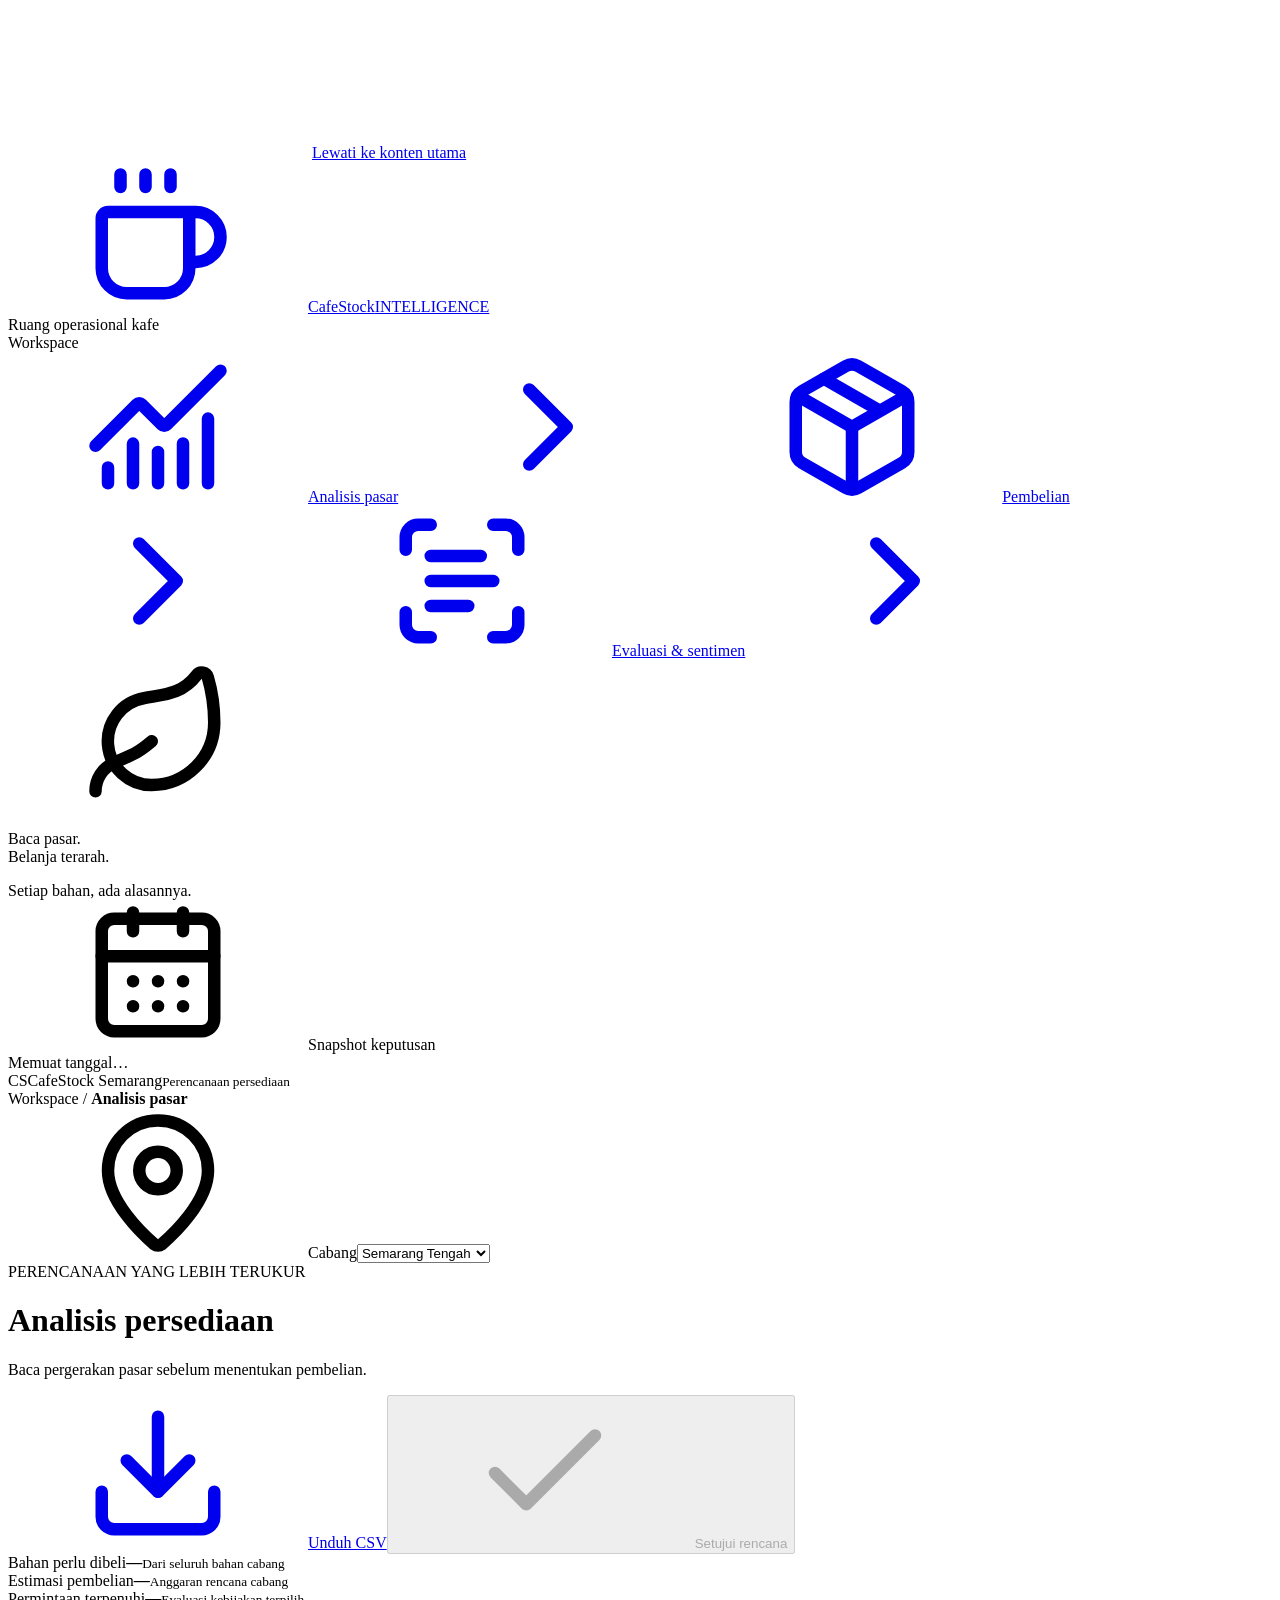
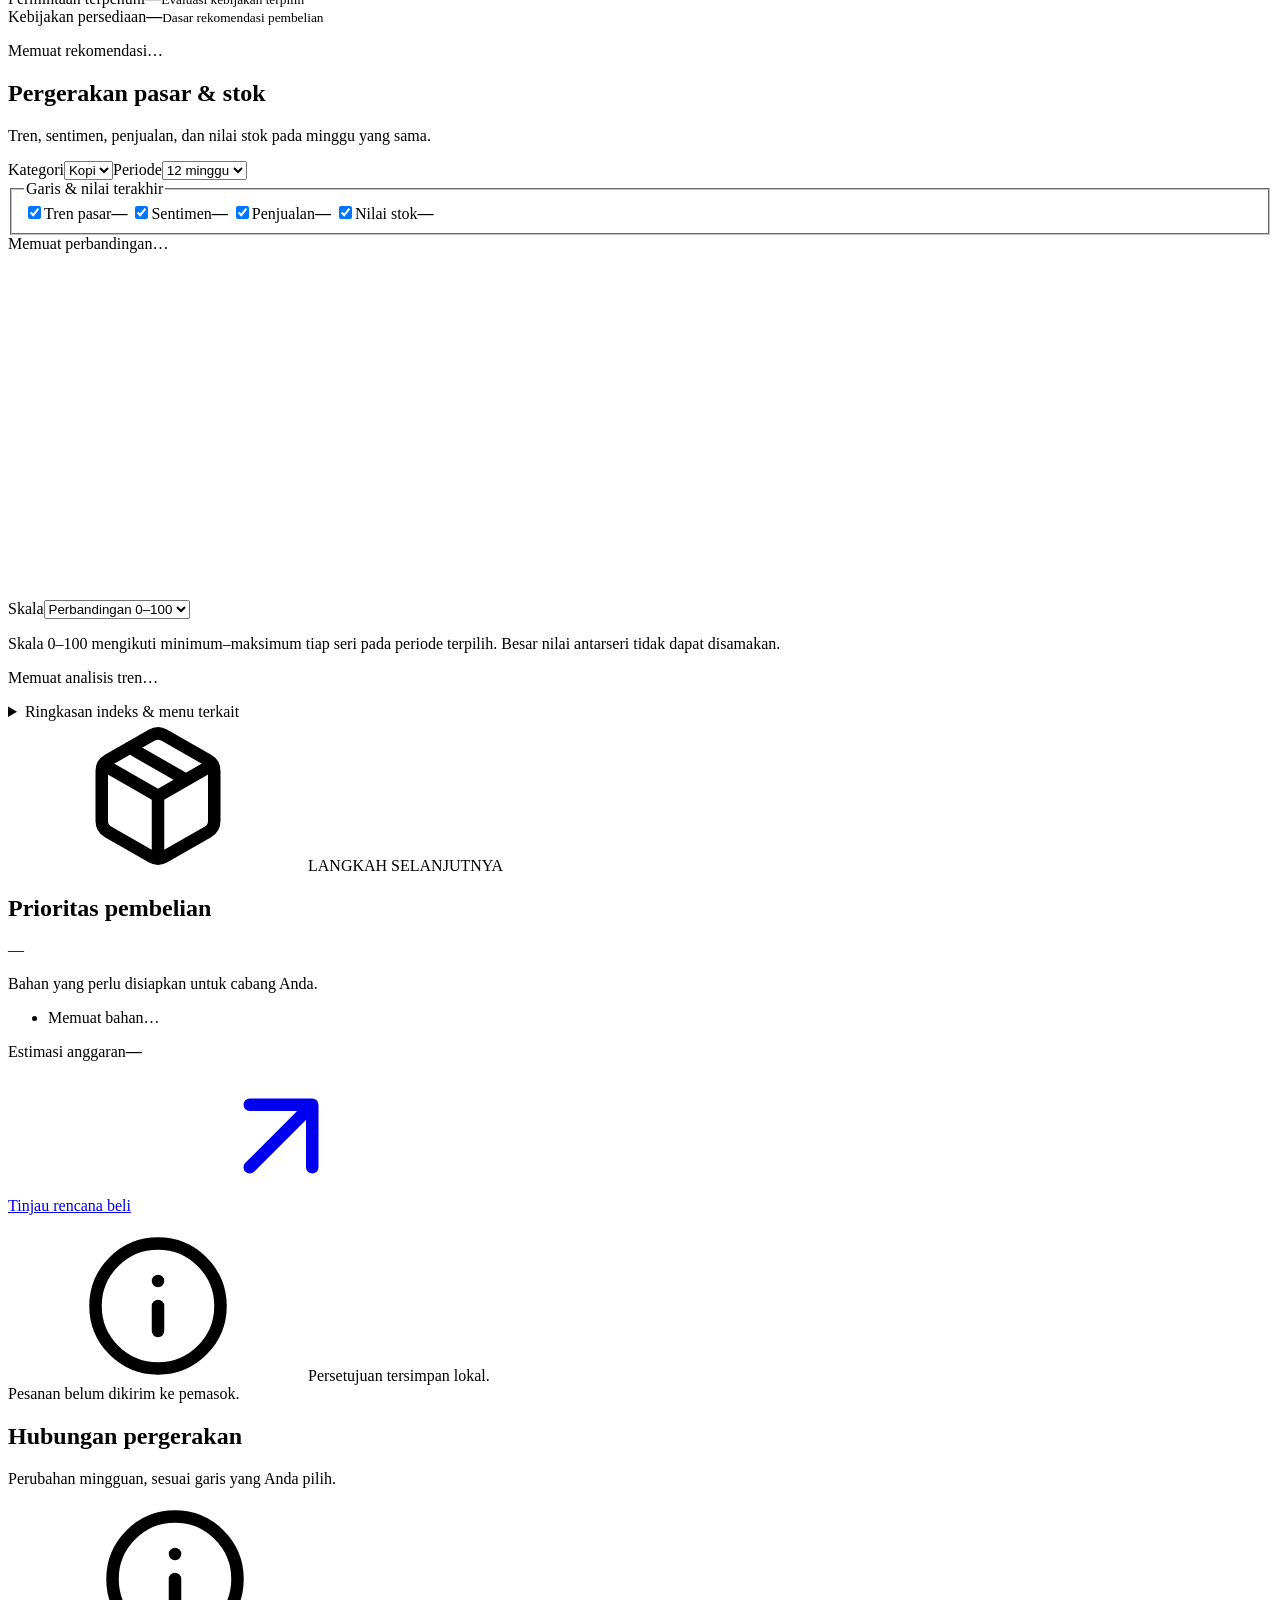
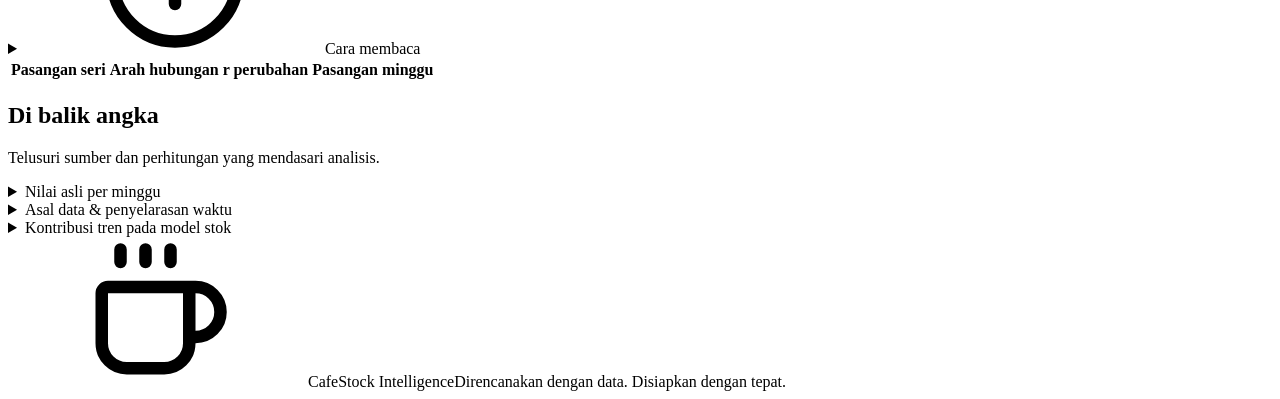
==== commit bcdbca6e: "Complete CafeStock dashboard redesign and browser verification" ====
--- a/cafestock-synthetic-data/web/index.html
+++ b/cafestock-synthetic-data/web/index.html
@@ -1,77 +1,812 @@
 <!doctype html>
 <html lang="id">
-<head>
-  <meta charset="utf-8">
-  <meta name="viewport" content="width=device-width, initial-scale=1, viewport-fit=cover">
-  <meta name="theme-color" content="#173e32">
-  <meta name="description" content="CafeStock Intelligence: baca tren pasar, pantau bahan baku, dan susun rencana pembelian untuk setiap cabang kafe.">
-  <link rel="icon" href="/favicon.svg" type="image/svg+xml">
-  <link rel="preload" href="/manrope-latin.woff2" as="font" type="font/woff2" crossorigin>
-  <title>CafeStock • Analisis persediaan</title>
-  <link rel="stylesheet" href="/dashboard.css">
-  <script src="/dashboard.js" defer></script>
-  <script src="/market_trends.js" defer></script>
-</head>
-<body>
-<svg xmlns="http://www.w3.org/2000/svg" class="icon-definitions" aria-hidden="true"><symbol id="i-coffee" viewBox="0 0 24 24"><path fill="none" stroke="currentColor" stroke-linecap="round" stroke-linejoin="round" stroke-width="2" d="M10 2v2m4-2v2m2 4a1 1 0 0 1 1 1v8a4 4 0 0 1-4 4H7a4 4 0 0 1-4-4V9a1 1 0 0 1 1-1h14a4 4 0 1 1 0 8h-1M6 2v2"/></symbol><symbol id="i-chart-no-axes-combined" viewBox="0 0 24 24"><path fill="none" stroke="currentColor" stroke-linecap="round" stroke-linejoin="round" stroke-width="2" d="M12 16v5m4-6.361V21m4-10.344V21m2-18l-8.646 8.646a.5.5 0 0 1-.708 0L9.354 8.354a.5.5 0 0 0-.707 0L2 15m2 3.463V21m4-6.344V21"/></symbol><symbol id="i-package" viewBox="0 0 24 24"><g fill="none" stroke="currentColor" stroke-linecap="round" stroke-linejoin="round" stroke-width="2"><path fill="currentColor" d="M11 21.73a2 2 0 0 0 2 0l7-4A2 2 0 0 0 21 16V8a2 2 0 0 0-1-1.73l-7-4a2 2 0 0 0-2 0l-7 4A2 2 0 0 0 3 8v8a2 2 0 0 0 1 1.73zm1 .27V12"/><path fill="currentColor" d="M3.29 7L12 12l8.71-5M7.5 4.27l9 5.15"/></g></symbol><symbol id="i-scan-text" viewBox="0 0 24 24"><path fill="none" stroke="currentColor" stroke-linecap="round" stroke-linejoin="round" stroke-width="2" d="M3 7V5a2 2 0 0 1 2-2h2m10 0h2a2 2 0 0 1 2 2v2m0 10v2a2 2 0 0 1-2 2h-2M7 21H5a2 2 0 0 1-2-2v-2m4-9h8m-8 4h10M7 16h6"/></symbol><symbol id="i-map-pin" viewBox="0 0 24 24"><g fill="none" stroke="currentColor" stroke-linecap="round" stroke-linejoin="round" stroke-width="2"><path fill="currentColor" d="M20 10c0 4.993-5.539 10.193-7.399 11.799a1 1 0 0 1-1.202 0C9.539 20.193 4 14.993 4 10a8 8 0 0 1 16 0"/><circle fill="currentColor" cx="12" cy="10" r="3"/></g></symbol><symbol id="i-chevron-down" viewBox="0 0 24 24"><path fill="none" stroke="currentColor" stroke-linecap="round" stroke-linejoin="round" stroke-width="2" d="m6 9l6 6l6-6"/></symbol><symbol id="i-arrow-up-right" viewBox="0 0 24 24"><path fill="none" stroke="currentColor" stroke-linecap="round" stroke-linejoin="round" stroke-width="2" d="M7 7h10v10M7 17L17 7"/></symbol><symbol id="i-download" viewBox="0 0 24 24"><g fill="none" stroke="currentColor" stroke-linecap="round" stroke-linejoin="round" stroke-width="2"><path fill="currentColor" d="M12 15V3m9 12v4a2 2 0 0 1-2 2H5a2 2 0 0 1-2-2v-4"/><path fill="currentColor" d="m7 10l5 5l5-5"/></g></symbol><symbol id="i-check" viewBox="0 0 24 24"><path fill="none" stroke="currentColor" stroke-linecap="round" stroke-linejoin="round" stroke-width="2" d="M20 6L9 17l-5-5"/></symbol><symbol id="i-arrow-right" viewBox="0 0 24 24"><path fill="none" stroke="currentColor" stroke-linecap="round" stroke-linejoin="round" stroke-width="2" d="M5 12h14m-7-7l7 7l-7 7"/></symbol><symbol id="i-trending-up" viewBox="0 0 24 24"><g fill="none" stroke="currentColor" stroke-linecap="round" stroke-linejoin="round" stroke-width="2"><path fill="currentColor" d="M16 7h6v6"/><path fill="currentColor" d="m22 7l-8.5 8.5l-5-5L2 17"/></g></symbol><symbol id="i-calendar-days" viewBox="0 0 24 24"><g fill="none" stroke="currentColor" stroke-linecap="round" stroke-linejoin="round" stroke-width="2"><path fill="currentColor" d="M8 2v3m8-3v3"/><rect fill="currentColor" width="18" height="18" x="3" y="3" rx="2"/><path fill="currentColor" d="M3 9h18M8 13h.01M12 13h.01M16 13h.01M8 17h.01M12 17h.01M16 17h.01"/></g></symbol><symbol id="i-info" viewBox="0 0 24 24"><g fill="none" stroke="currentColor" stroke-linecap="round" stroke-linejoin="round" stroke-width="2"><circle fill="currentColor" cx="12" cy="12" r="10"/><path fill="currentColor" d="M12 16v-4m0-4h.01"/></g></symbol><symbol id="i-chevron-right" viewBox="0 0 24 24"><path fill="none" stroke="currentColor" stroke-linecap="round" stroke-linejoin="round" stroke-width="2" d="m9 18l6-6l-6-6"/></symbol><symbol id="i-circle-check" viewBox="0 0 24 24"><g fill="none" stroke="currentColor" stroke-linecap="round" stroke-linejoin="round" stroke-width="2"><circle fill="currentColor" cx="12" cy="12" r="10"/><path fill="currentColor" d="m16 9l-5.5 5.5L8 12"/></g></symbol><symbol id="i-layers" viewBox="0 0 24 24"><g fill="none" stroke="currentColor" stroke-linecap="round" stroke-linejoin="round" stroke-width="2"><path fill="currentColor" d="M12.83 2.18a2 2 0 0 0-1.66 0L2.6 6.08a1 1 0 0 0 0 1.83l8.58 3.91a2 2 0 0 0 1.66 0l8.58-3.9a1 1 0 0 0 0-1.83z"/><path fill="currentColor" d="M2 12a1 1 0 0 0 .58.91l8.6 3.91a2 2 0 0 0 1.65 0l8.58-3.9A1 1 0 0 0 22 12"/><path fill="currentColor" d="M2 17a1 1 0 0 0 .58.91l8.6 3.91a2 2 0 0 0 1.65 0l8.58-3.9A1 1 0 0 0 22 17"/></g></symbol><symbol id="i-leaf" viewBox="0 0 24 24"><g fill="none" stroke="currentColor" stroke-linecap="round" stroke-linejoin="round" stroke-width="2"><path fill="currentColor" d="M11 20a10 10 0 0 0 10-10a25.9 25.9 0 0 0-1.04-7.281a1 1 0 0 0-1.755-.325C15.833 5.5 13 5.5 9.8 6.1A7 7 0 0 0 11 20"/><path fill="currentColor" d="M2 21a5 5 0 0 1 2.911-4.544C7.613 15.212 8.351 15.24 11 13"/></g></symbol></svg>
-<a class="skip-link" href="#main">Lewati ke konten utama</a>
-<aside class="sidebar" aria-label="Navigasi CafeStock">
-  <a class="brand" href="?view=analysis" translate="no"><span class="brand-mark"><svg class="icon" aria-hidden="true"><use href="#i-coffee"></use></svg></span><span>CafeStock<span class="brand-descriptor">INTELLIGENCE</span></span></a>
-  <div class="workspace"><span class="workspace-dot" aria-hidden="true"></span>Ruang operasional kafe</div>
-  <div class="nav-caption">Workspace</div>
-  <nav aria-label="Tampilan utama">
-    <a href="?view=analysis" data-route="analysis" aria-current="page"><svg class="icon" aria-hidden="true"><use href="#i-chart-no-axes-combined"></use></svg><span>Analisis pasar</span><svg class="icon" aria-hidden="true"><use href="#i-chevron-right"></use></svg></a>
-    <a href="?view=purchase" data-route="purchase"><svg class="icon" aria-hidden="true"><use href="#i-package"></use></svg><span>Pembelian</span><svg class="icon" aria-hidden="true"><use href="#i-chevron-right"></use></svg></a>
-    <a href="?view=evaluation" data-route="evaluation"><svg class="icon" aria-hidden="true"><use href="#i-scan-text"></use></svg><span>Evaluasi &amp; sentimen</span><svg class="icon" aria-hidden="true"><use href="#i-chevron-right"></use></svg></a>
-  </nav>
-  <div class="sidebar-note"><svg class="icon" aria-hidden="true"><use href="#i-leaf"></use></svg><p>Baca pasar.<br>Belanja terarah.</p><span>Setiap bahan, ada alasannya.</span></div>
-  <div class="sidebar-foot"><div class="snapshot-label"><svg class="icon" aria-hidden="true"><use href="#i-calendar-days"></use></svg><span>Snapshot keputusan</span></div><time id="date">Memuat tanggal…</time></div>
-  <div class="workspace-signature"><span class="workspace-avatar">CS</span><span>CafeStock Semarang<small>Perencanaan persediaan</small></span></div>
-</aside>
-<div class="app-frame">
-  <header class="topbar"><div class="breadcrumb">Workspace <span>/</span> <strong id="view-label">Analisis pasar</strong></div><label class="branch-control" for="branch"><svg class="icon" aria-hidden="true"><use href="#i-map-pin"></use></svg><span>Cabang</span><select id="branch" name="branch" autocomplete="off"><option value="1">Semarang Tengah</option><option value="2">Semarang Selatan</option><option value="3">Banyumanik</option></select></label></header>
-  <main id="main" tabindex="-1">
-    <div class="page-heading"><div><div class="page-context"><span class="context-dot" aria-hidden="true"></span>PERENCANAAN YANG LEBIH TERUKUR</div><h1 id="page-title">Analisis persediaan</h1><p id="page-description">Baca pergerakan pasar sebelum menentukan pembelian.</p></div><div class="page-actions"><a class="button" id="export" href="/api/export?branch=1" download="rencana-bahan.csv"><svg class="icon" aria-hidden="true"><use href="#i-download"></use></svg>Unduh CSV</a><button id="approve" class="primary" disabled><svg class="icon" aria-hidden="true"><use href="#i-check"></use></svg>Setujui rencana</button></div></div>
-    <div class="summary" aria-label="Ringkasan pembelian">
-      <div class="metric"><span>Bahan perlu dibeli</span><b id="count">—</b><small>Dari seluruh bahan cabang</small></div>
-      <div class="metric metric-cost"><span>Estimasi pembelian</span><b id="cost">—</b><small>Anggaran rencana cabang</small></div>
-      <div class="metric"><span>Permintaan terpenuhi</span><b id="coverage">—</b><small>Evaluasi kebijakan terpilih</small></div>
-      <div class="metric metric-policy"><span>Kebijakan persediaan</span><b id="policy">—</b><small>Dasar rekomendasi pembelian</small></div>
+  <head>
+    <meta charset="utf-8" />
+    <meta
+      name="viewport"
+      content="width=device-width, initial-scale=1, viewport-fit=cover"
+    />
+    <meta name="theme-color" content="#173e32" />
+    <meta
+      name="description"
+      content="CafeStock Intelligence: baca tren pasar, pantau bahan baku, dan susun rencana pembelian untuk setiap cabang kafe."
+    />
+    <link rel="icon" href="/favicon.svg" type="image/svg+xml" />
+    <link
+      rel="preload"
+      href="/manrope-latin.woff2"
+      as="font"
+      type="font/woff2"
+      crossorigin
+    />
+    <title>CafeStock • Analisis persediaan</title>
+    <link rel="stylesheet" href="/dashboard.css" />
+    <script src="/dashboard.js" defer></script>
+    <script src="/market_trends.js" defer></script>
+  </head>
+  <body>
+    <svg
+      xmlns="http://www.w3.org/2000/svg"
+      class="icon-definitions"
+      aria-hidden="true"
+    >
+      <symbol id="i-coffee" viewBox="0 0 24 24">
+        <path
+          fill="none"
+          stroke="currentColor"
+          stroke-linecap="round"
+          stroke-linejoin="round"
+          stroke-width="2"
+          d="M10 2v2m4-2v2m2 4a1 1 0 0 1 1 1v8a4 4 0 0 1-4 4H7a4 4 0 0 1-4-4V9a1 1 0 0 1 1-1h14a4 4 0 1 1 0 8h-1M6 2v2"
+        />
+      </symbol>
+      <symbol id="i-chart-no-axes-combined" viewBox="0 0 24 24">
+        <path
+          fill="none"
+          stroke="currentColor"
+          stroke-linecap="round"
+          stroke-linejoin="round"
+          stroke-width="2"
+          d="M12 16v5m4-6.361V21m4-10.344V21m2-18l-8.646 8.646a.5.5 0 0 1-.708 0L9.354 8.354a.5.5 0 0 0-.707 0L2 15m2 3.463V21m4-6.344V21"
+        />
+      </symbol>
+      <symbol id="i-package" viewBox="0 0 24 24">
+        <g
+          fill="none"
+          stroke="currentColor"
+          stroke-linecap="round"
+          stroke-linejoin="round"
+          stroke-width="2"
+        >
+          <path
+            fill="none"
+            d="M11 21.73a2 2 0 0 0 2 0l7-4A2 2 0 0 0 21 16V8a2 2 0 0 0-1-1.73l-7-4a2 2 0 0 0-2 0l-7 4A2 2 0 0 0 3 8v8a2 2 0 0 0 1 1.73zm1 .27V12"
+          />
+          <path fill="none" d="M3.29 7L12 12l8.71-5M7.5 4.27l9 5.15" />
+        </g>
+      </symbol>
+      <symbol id="i-scan-text" viewBox="0 0 24 24">
+        <path
+          fill="none"
+          stroke="currentColor"
+          stroke-linecap="round"
+          stroke-linejoin="round"
+          stroke-width="2"
+          d="M3 7V5a2 2 0 0 1 2-2h2m10 0h2a2 2 0 0 1 2 2v2m0 10v2a2 2 0 0 1-2 2h-2M7 21H5a2 2 0 0 1-2-2v-2m4-9h8m-8 4h10M7 16h6"
+        />
+      </symbol>
+      <symbol id="i-map-pin" viewBox="0 0 24 24">
+        <g
+          fill="none"
+          stroke="currentColor"
+          stroke-linecap="round"
+          stroke-linejoin="round"
+          stroke-width="2"
+        >
+          <path
+            fill="none"
+            d="M20 10c0 4.993-5.539 10.193-7.399 11.799a1 1 0 0 1-1.202 0C9.539 20.193 4 14.993 4 10a8 8 0 0 1 16 0"
+          />
+          <circle fill="none" cx="12" cy="10" r="3" />
+        </g>
+      </symbol>
+      <symbol id="i-chevron-down" viewBox="0 0 24 24">
+        <path
+          fill="none"
+          stroke="currentColor"
+          stroke-linecap="round"
+          stroke-linejoin="round"
+          stroke-width="2"
+          d="m6 9l6 6l6-6"
+        />
+      </symbol>
+      <symbol id="i-arrow-up-right" viewBox="0 0 24 24">
+        <path
+          fill="none"
+          stroke="currentColor"
+          stroke-linecap="round"
+          stroke-linejoin="round"
+          stroke-width="2"
+          d="M7 7h10v10M7 17L17 7"
+        />
+      </symbol>
+      <symbol id="i-download" viewBox="0 0 24 24">
+        <g
+          fill="none"
+          stroke="currentColor"
+          stroke-linecap="round"
+          stroke-linejoin="round"
+          stroke-width="2"
+        >
+          <path
+            fill="none"
+            d="M12 15V3m9 12v4a2 2 0 0 1-2 2H5a2 2 0 0 1-2-2v-4"
+          />
+          <path fill="none" d="m7 10l5 5l5-5" />
+        </g>
+      </symbol>
+      <symbol id="i-check" viewBox="0 0 24 24">
+        <path
+          fill="none"
+          stroke="currentColor"
+          stroke-linecap="round"
+          stroke-linejoin="round"
+          stroke-width="2"
+          d="M20 6L9 17l-5-5"
+        />
+      </symbol>
+      <symbol id="i-arrow-right" viewBox="0 0 24 24">
+        <path
+          fill="none"
+          stroke="currentColor"
+          stroke-linecap="round"
+          stroke-linejoin="round"
+          stroke-width="2"
+          d="M5 12h14m-7-7l7 7l-7 7"
+        />
+      </symbol>
+      <symbol id="i-trending-up" viewBox="0 0 24 24">
+        <g
+          fill="none"
+          stroke="currentColor"
+          stroke-linecap="round"
+          stroke-linejoin="round"
+          stroke-width="2"
+        >
+          <path fill="none" d="M16 7h6v6" />
+          <path fill="none" d="m22 7l-8.5 8.5l-5-5L2 17" />
+        </g>
+      </symbol>
+      <symbol id="i-calendar-days" viewBox="0 0 24 24">
+        <g
+          fill="none"
+          stroke="currentColor"
+          stroke-linecap="round"
+          stroke-linejoin="round"
+          stroke-width="2"
+        >
+          <path fill="none" d="M8 2v3m8-3v3" />
+          <rect fill="none" width="18" height="18" x="3" y="3" rx="2" />
+          <path
+            fill="none"
+            d="M3 9h18M8 13h.01M12 13h.01M16 13h.01M8 17h.01M12 17h.01M16 17h.01"
+          />
+        </g>
+      </symbol>
+      <symbol id="i-info" viewBox="0 0 24 24">
+        <g
+          fill="none"
+          stroke="currentColor"
+          stroke-linecap="round"
+          stroke-linejoin="round"
+          stroke-width="2"
+        >
+          <circle fill="none" cx="12" cy="12" r="10" />
+          <path fill="none" d="M12 16v-4m0-4h.01" />
+        </g>
+      </symbol>
+      <symbol id="i-chevron-right" viewBox="0 0 24 24">
+        <path
+          fill="none"
+          stroke="currentColor"
+          stroke-linecap="round"
+          stroke-linejoin="round"
+          stroke-width="2"
+          d="m9 18l6-6l-6-6"
+        />
+      </symbol>
+      <symbol id="i-circle-check" viewBox="0 0 24 24">
+        <g
+          fill="none"
+          stroke="currentColor"
+          stroke-linecap="round"
+          stroke-linejoin="round"
+          stroke-width="2"
+        >
+          <circle fill="none" cx="12" cy="12" r="10" />
+          <path fill="none" d="m16 9l-5.5 5.5L8 12" />
+        </g>
+      </symbol>
+      <symbol id="i-layers" viewBox="0 0 24 24">
+        <g
+          fill="none"
+          stroke="currentColor"
+          stroke-linecap="round"
+          stroke-linejoin="round"
+          stroke-width="2"
+        >
+          <path
+            fill="none"
+            d="M12.83 2.18a2 2 0 0 0-1.66 0L2.6 6.08a1 1 0 0 0 0 1.83l8.58 3.91a2 2 0 0 0 1.66 0l8.58-3.9a1 1 0 0 0 0-1.83z"
+          />
+          <path
+            fill="none"
+            d="M2 12a1 1 0 0 0 .58.91l8.6 3.91a2 2 0 0 0 1.65 0l8.58-3.9A1 1 0 0 0 22 12"
+          />
+          <path
+            fill="none"
+            d="M2 17a1 1 0 0 0 .58.91l8.6 3.91a2 2 0 0 0 1.65 0l8.58-3.9A1 1 0 0 0 22 17"
+          />
+        </g>
+      </symbol>
+      <symbol id="i-leaf" viewBox="0 0 24 24">
+        <g
+          fill="none"
+          stroke="currentColor"
+          stroke-linecap="round"
+          stroke-linejoin="round"
+          stroke-width="2"
+        >
+          <path
+            fill="none"
+            d="M11 20a10 10 0 0 0 10-10a25.9 25.9 0 0 0-1.04-7.281a1 1 0 0 0-1.755-.325C15.833 5.5 13 5.5 9.8 6.1A7 7 0 0 0 11 20"
+          />
+          <path
+            fill="none"
+            d="M2 21a5 5 0 0 1 2.911-4.544C7.613 15.212 8.351 15.24 11 13"
+          />
+        </g>
+      </symbol>
+    </svg>
+    <a class="skip-link" href="#main">Lewati ke konten utama</a>
+    <aside class="sidebar" aria-label="Navigasi CafeStock">
+      <a class="brand" href="?view=analysis" translate="no"
+        ><span class="brand-mark"
+          ><svg class="icon" aria-hidden="true">
+            <use href="#i-coffee"></use></svg></span
+        ><span
+          >CafeStock<span class="brand-descriptor">INTELLIGENCE</span></span
+        ></a
+      >
+      <div class="workspace">
+        <span class="workspace-dot" aria-hidden="true"></span>Ruang operasional
+        kafe
+      </div>
+      <div class="nav-caption">Workspace</div>
+      <nav aria-label="Tampilan utama">
+        <a href="?view=analysis" data-route="analysis" aria-current="page"
+          ><svg class="icon" aria-hidden="true">
+            <use href="#i-chart-no-axes-combined"></use></svg
+          ><span>Analisis pasar</span
+          ><svg class="icon" aria-hidden="true">
+            <use href="#i-chevron-right"></use></svg
+        ></a>
+        <a href="?view=purchase" data-route="purchase"
+          ><svg class="icon" aria-hidden="true">
+            <use href="#i-package"></use></svg
+          ><span>Pembelian</span
+          ><svg class="icon" aria-hidden="true">
+            <use href="#i-chevron-right"></use></svg
+        ></a>
+        <a href="?view=evaluation" data-route="evaluation"
+          ><svg class="icon" aria-hidden="true">
+            <use href="#i-scan-text"></use></svg
+          ><span>Evaluasi &amp; sentimen</span
+          ><svg class="icon" aria-hidden="true">
+            <use href="#i-chevron-right"></use></svg
+        ></a>
+      </nav>
+      <div class="sidebar-note">
+        <svg class="icon" aria-hidden="true"><use href="#i-leaf"></use></svg>
+        <p>Baca pasar.<br />Belanja terarah.</p>
+        <span>Setiap bahan, ada alasannya.</span>
+      </div>
+      <div class="sidebar-foot">
+        <div class="snapshot-label">
+          <svg class="icon" aria-hidden="true">
+            <use href="#i-calendar-days"></use></svg
+          ><span>Snapshot keputusan</span>
+        </div>
+        <time id="date">Memuat tanggal…</time>
+      </div>
+      <div class="workspace-signature">
+        <span class="workspace-avatar">CS</span
+        ><span>CafeStock Semarang<small>Perencanaan persediaan</small></span>
+      </div>
+    </aside>
+    <div class="app-frame">
+      <header class="topbar">
+        <div class="breadcrumb">
+          Workspace <span>/</span>
+          <strong id="view-label">Analisis pasar</strong>
+        </div>
+        <label class="branch-control" for="branch"
+          ><svg class="icon" aria-hidden="true">
+            <use href="#i-map-pin"></use></svg
+          ><span>Cabang</span
+          ><select
+            aria-label="Cabang kafe"
+            id="branch"
+            name="branch"
+            autocomplete="off"
+          >
+            <option value="1">Semarang Tengah</option>
+            <option value="2">Semarang Selatan</option>
+            <option value="3">Banyumanik</option>
+          </select></label
+        >
+      </header>
+      <main id="main" tabindex="-1">
+        <div class="page-heading">
+          <div>
+            <div class="page-context">
+              <span class="context-dot" aria-hidden="true"></span>PERENCANAAN
+              YANG LEBIH TERUKUR
+            </div>
+            <h1 id="page-title">Analisis persediaan</h1>
+            <p id="page-description">
+              Baca pergerakan pasar sebelum menentukan pembelian.
+            </p>
+          </div>
+          <div class="page-actions">
+            <a
+              class="button"
+              id="export"
+              href="/api/export?branch=1"
+              download="rencana-bahan.csv"
+              ><svg class="icon" aria-hidden="true">
+                <use href="#i-download"></use></svg
+              >Unduh CSV</a
+            ><button id="approve" class="primary" disabled>
+              <svg class="icon" aria-hidden="true">
+                <use href="#i-check"></use></svg
+              >Setujui rencana
+            </button>
+          </div>
+        </div>
+        <div class="summary" aria-label="Ringkasan pembelian">
+          <div class="metric">
+            <span>Bahan perlu dibeli</span><b id="count">—</b
+            ><small>Dari seluruh bahan cabang</small>
+          </div>
+          <div class="metric metric-cost">
+            <span>Estimasi pembelian</span><b id="cost">—</b
+            ><small>Anggaran rencana cabang</small>
+          </div>
+          <div class="metric">
+            <span>Permintaan terpenuhi</span><b id="coverage">—</b
+            ><small>Evaluasi kebijakan terpilih</small>
+          </div>
+          <div class="metric metric-policy">
+            <span>Kebijakan persediaan</span><b id="policy">—</b
+            ><small>Dasar rekomendasi pembelian</small>
+          </div>
+        </div>
+        <div class="status-row">
+          <p id="message" role="status" aria-live="polite">
+            Memuat rekomendasi…
+          </p>
+          <button id="retry-overview" class="text-button" hidden>
+            Coba muat kembali
+          </button>
+        </div>
+
+        <div data-view="analysis" id="analysis-view">
+          <div class="analysis-layout">
+            <section
+              class="panel analytics-panel"
+              aria-labelledby="trend-heading"
+              id="trends-panel"
+              aria-busy="true"
+            >
+              <div class="section-heading">
+                <div>
+                  <h2 id="trend-heading">Pergerakan pasar &amp; stok</h2>
+                  <p class="subtle">
+                    Tren, sentimen, penjualan, dan nilai stok pada minggu yang
+                    sama.
+                  </p>
+                </div>
+              </div>
+              <div class="trend-controls">
+                <label for="trend-category"
+                  >Kategori<select
+                    id="trend-category"
+                    name="category"
+                    autocomplete="off"
+                  >
+                    <option value="1">Kopi</option>
+                  </select></label
+                ><label for="trend-period"
+                  >Periode<select
+                    id="trend-period"
+                    name="weeks"
+                    autocomplete="off"
+                  >
+                    <option value="4">4 minggu</option>
+                    <option value="12" selected>12 minggu</option>
+                    <option value="26">26 minggu</option>
+                    <option value="52">52 minggu</option>
+                  </select></label
+                >
+              </div>
+              <fieldset class="series-toggles">
+                <legend class="sr-only">Garis &amp; nilai terakhir</legend>
+                <label
+                  ><input
+                    type="checkbox"
+                    id="series-interest_index"
+                    name="series"
+                    value="interest_index"
+                    checked
+                  /><span
+                    class="series-swatch"
+                    data-swatch="interest_index"
+                    aria-hidden="true"
+                  ></span
+                  ><span>Tren pasar</span
+                  ><strong id="legend-interest_index">—</strong></label
+                >
+                <label
+                  ><input
+                    type="checkbox"
+                    id="series-sentiment_score"
+                    name="series"
+                    value="sentiment_score"
+                    checked
+                  /><span
+                    class="series-swatch"
+                    data-swatch="sentiment_score"
+                    aria-hidden="true"
+                  ></span
+                  ><span>Sentimen</span
+                  ><strong id="legend-sentiment_score">—</strong></label
+                >
+                <label
+                  ><input
+                    type="checkbox"
+                    id="series-sales_units"
+                    name="series"
+                    value="sales_units"
+                    checked
+                  /><span
+                    class="series-swatch"
+                    data-swatch="sales_units"
+                    aria-hidden="true"
+                  ></span
+                  ><span>Penjualan</span
+                  ><strong id="legend-sales_units">—</strong></label
+                >
+                <label
+                  ><input
+                    type="checkbox"
+                    id="series-stock_value_idr"
+                    name="series"
+                    value="stock_value_idr"
+                    checked
+                  /><span
+                    class="series-swatch"
+                    data-swatch="stock_value_idr"
+                    aria-hidden="true"
+                  ></span
+                  ><span>Nilai stok</span
+                  ><strong id="legend-stock_value_idr">—</strong></label
+                >
+              </fieldset>
+              <div
+                id="trend-finding"
+                class="finding"
+                role="status"
+                aria-live="polite"
+              >
+                Memuat perbandingan…
+              </div>
+              <div class="trend-chart-frame">
+                <svg
+                  id="trend-chart"
+                  viewBox="0 0 960 260"
+                  role="img"
+                  aria-labelledby="trend-heading"
+                  aria-describedby="chart-scale-note"
+                ></svg>
+              </div>
+              <div class="scale-control">
+                <label for="trend-scale"
+                  >Skala<select
+                    id="trend-scale"
+                    name="scale"
+                    autocomplete="off"
+                  >
+                    <option value="compare">Perbandingan 0–100</option>
+                    <option value="original">Nilai asli per seri</option>
+                  </select></label
+                >
+              </div>
+              <p id="chart-scale-note" class="small">
+                Skala 0–100 mengikuti minimum–maksimum tiap seri pada periode
+                terpilih. Besar nilai antarseri tidak dapat disamakan.
+              </p>
+              <div class="chart-status">
+                <p
+                  id="trend-status"
+                  class="small"
+                  role="status"
+                  aria-live="polite"
+                >
+                  Memuat analisis tren…
+                </p>
+                <button id="retry-trends" class="text-button" hidden>
+                  Coba muat tren
+                </button>
+              </div>
+              <details class="disclosure">
+                <summary>Ringkasan indeks &amp; menu terkait</summary>
+                <div class="trend-stats">
+                  <div>
+                    <span>Indeks terbaru</span
+                    ><strong id="trend-latest">—</strong>
+                  </div>
+                  <div>
+                    <span>Vs minggu lalu</span
+                    ><strong id="trend-weekly">—</strong>
+                  </div>
+                  <div>
+                    <span>4 minggu vs 4 sebelumnya</span
+                    ><strong id="trend-monthly">—</strong>
+                  </div>
+                  <div>
+                    <span>Arah minat</span
+                    ><strong id="trend-direction">—</strong>
+                  </div>
+                </div>
+                <p id="trend-insight"></p>
+                <div class="trend-links">
+                  <div>
+                    <h3>Menu terkait</h3>
+                    <p id="trend-menus">—</p>
+                  </div>
+                  <div>
+                    <h3>Bahan yang dipantau</h3>
+                    <p id="trend-ingredients">—</p>
+                  </div>
+                </div>
+              </details>
+            </section>
+            <aside
+              class="panel purchase-preview"
+              aria-labelledby="preview-heading"
+            >
+              <div class="preview-heading">
+                <span class="preview-icon"
+                  ><svg class="icon" aria-hidden="true">
+                    <use href="#i-package"></use></svg></span
+                ><span>LANGKAH SELANJUTNYA</span>
+              </div>
+              <div class="section-heading">
+                <h2 id="preview-heading">Prioritas pembelian</h2>
+                <span id="preview-count" class="preview-count">—</span>
+              </div>
+              <p class="subtle">
+                Bahan yang perlu disiapkan untuk cabang Anda.
+              </p>
+              <ul id="purchase-preview" class="preview-list">
+                <li>Memuat bahan…</li>
+              </ul>
+              <div class="preview-budget">
+                <span>Estimasi anggaran</span
+                ><strong id="preview-cost">—</strong>
+              </div>
+              <a
+                href="?view=purchase"
+                data-route="purchase"
+                class="button full-width"
+                >Tinjau rencana beli<svg class="icon" aria-hidden="true">
+                  <use href="#i-arrow-up-right"></use></svg
+              ></a>
+              <p class="small">
+                <svg class="icon" aria-hidden="true">
+                  <use href="#i-info"></use></svg
+                >Persetujuan tersimpan lokal.<br />Pesanan belum dikirim ke
+                pemasok.
+              </p>
+            </aside>
+          </div>
+          <section
+            class="panel relation-panel"
+            aria-labelledby="relation-heading"
+          >
+            <div class="section-heading">
+              <div>
+                <h2 id="relation-heading">Hubungan pergerakan</h2>
+                <p class="subtle">
+                  Perubahan mingguan, sesuai garis yang Anda pilih.
+                </p>
+              </div>
+              <details class="method-help">
+                <summary>
+                  <svg class="icon" aria-hidden="true">
+                    <use href="#i-info"></use></svg
+                  >Cara membaca
+                </summary>
+                <p>
+                  r ≥ 0,3 cenderung sejalan; r ≤ −0,3 berlawanan; sisanya lemah.
+                  Minimal enam pasangan dengan variasi cukup. Hubungan
+                  deskriptif ini bukan bukti sebab-akibat atau signifikansi
+                  statistik. Sentimen bulanan bertangga; pengulangan batch bukan
+                  sampel baru.
+                </p>
+              </details>
+            </div>
+            <div
+              class="overflow"
+              tabindex="0"
+              role="region"
+              aria-label="Tabel hubungan pergerakan"
+            >
+              <table>
+                <thead>
+                  <tr>
+                    <th scope="col">Pasangan seri</th>
+                    <th scope="col">Arah hubungan</th>
+                    <th scope="col">r perubahan</th>
+                    <th scope="col">Pasangan minggu</th>
+                  </tr>
+                </thead>
+                <tbody id="trend-comparisons"></tbody>
+              </table>
+            </div>
+          </section>
+          <section
+            class="panel evidence-panel"
+            aria-labelledby="evidence-heading"
+          >
+            <h2 id="evidence-heading">Di balik angka</h2>
+            <p class="subtle">
+              Telusuri sumber dan perhitungan yang mendasari analisis.
+            </p>
+            <details class="disclosure">
+              <summary>Nilai asli per minggu</summary>
+              <div
+                class="overflow"
+                tabindex="0"
+                role="region"
+                aria-label="Data asli mingguan"
+              >
+                <table>
+                  <thead>
+                    <tr>
+                      <th scope="col">Tanggal</th>
+                      <th scope="col">Tren (0–100)</th>
+                      <th scope="col">Sentimen (−1…1)</th>
+                      <th scope="col">Batch sentimen</th>
+                      <th scope="col">Penjualan 7 hari</th>
+                      <th scope="col">Stok akhir (Rp)</th>
+                    </tr>
+                  </thead>
+                  <tbody id="trend-values"></tbody>
+                </table>
+              </div>
+            </details>
+            <details class="disclosure">
+              <summary>Asal data &amp; penyelarasan waktu</summary>
+              <p>
+                Tren pasar merupakan seri simulasi kota Semarang. Penjualan
+                adalah unit menu terpenuhi pada cabang terpilih selama tujuh
+                hari sebelumnya. Nilai stok adalah bahan terkait pada akhir hari
+                sebelumnya, dari kebijakan historis yang sama dengan penjualan.
+                Bahan bersama dapat muncul di beberapa kategori; nilai antar
+                kategori tidak boleh dijumlahkan.
+              </p>
+              <p>
+                Sentimen menggunakan prediksi SVM dari batch terakhir yang telah
+                dikumpulkan, mencakup kota dan wilayah cabang. Batch bulanan
+                digambar bertangga; data belum tersedia menjadi celah. Seri
+                konstan pada skala perbandingan berada di 50.
+              </p>
+            </details>
+            <details class="disclosure">
+              <summary>Kontribusi tren pada model stok</summary>
+              <p id="trend-model"></p>
+            </details>
+          </section>
+        </div>
+
+        <div data-view="purchase" id="purchase-view" hidden>
+          <section class="panel" aria-labelledby="purchase-heading">
+            <div class="section-heading">
+              <div>
+                <h2 id="purchase-heading">Rencana bahan baku</h2>
+                <p class="subtle">
+                  Jumlah beli mengikuti kemasan, minimum pesanan, dan kebijakan
+                  terpilih.
+                </p>
+              </div>
+              <label class="check-filter"
+                ><input
+                  id="purchase-only"
+                  type="checkbox"
+                  name="purchaseOnly"
+                />Perlu dibeli saja</label
+              >
+            </div>
+            <div
+              class="overflow"
+              tabindex="0"
+              role="region"
+              aria-label="Rekomendasi pembelian bahan"
+            >
+              <table>
+                <thead>
+                  <tr>
+                    <th scope="col">Bahan &amp; alasan</th>
+                    <th scope="col">Stok tersedia</th>
+                    <th scope="col">Dalam pesanan</th>
+                    <th scope="col">Beli</th>
+                    <th scope="col">Estimasi biaya</th>
+                  </tr>
+                </thead>
+                <tbody id="rows"></tbody>
+              </table>
+            </div>
+            <p id="purchase-total" class="small"></p>
+          </section>
+        </div>
+        <div data-view="evaluation" id="evaluation-view" hidden>
+          <div class="evaluation-layout">
+            <section class="panel" aria-labelledby="policy-heading">
+              <h2 id="policy-heading">Evaluasi kebijakan</h2>
+              <p class="subtle">
+                Permintaan terpenuhi dan biaya setiap kebijakan pada data test.
+              </p>
+              <div
+                class="overflow"
+                tabindex="0"
+                role="region"
+                aria-label="Perbandingan kebijakan"
+              >
+                <table>
+                  <thead>
+                    <tr>
+                      <th scope="col">Kebijakan</th>
+                      <th scope="col">Permintaan terpenuhi</th>
+                      <th scope="col">Biaya perencanaan</th>
+                    </tr>
+                  </thead>
+                  <tbody id="policies"></tbody>
+                </table>
+              </div>
+              <p class="small">
+                Biaya mencakup bahan, simpan, dan nilai penjualan tak terpenuhi.
+                Kebijakan dipilih pada validation.
+              </p>
+            </section>
+            <section class="panel" aria-labelledby="sentiment-heading">
+              <h2 id="sentiment-heading">Analisis sentimen menu</h2>
+              <p class="subtle">
+                Coba pembahasan menu dan lihat hasil klasifikasinya.
+              </p>
+              <form id="sentiment-form" novalidate>
+                <label for="text">Teks pembahasan</label
+                ><textarea
+                  id="text"
+                  name="content_text"
+                  maxlength="4000"
+                  autocomplete="off"
+                  aria-describedby="sentiment"
+                  placeholder="Contoh: Matchanya enak, tetapi harganya mahal…"
+                ></textarea
+                ><button id="analyze" type="submit" class="primary">
+                  <svg class="icon" aria-hidden="true">
+                    <use href="#i-scan-text"></use></svg
+                  >Analisis teks<svg class="icon" aria-hidden="true">
+                    <use href="#i-arrow-right"></use>
+                  </svg>
+                </button>
+                <p id="sentiment" role="status" aria-live="polite">
+                  Masukkan teks untuk memulai analisis.
+                </p>
+              </form>
+            </section>
+          </div>
+        </div>
+        <footer>
+          <span
+            ><svg class="icon" aria-hidden="true">
+              <use href="#i-coffee"></use></svg
+            >CafeStock Intelligence</span
+          ><span>Direncanakan dengan data. Disiapkan dengan tepat.</span>
+        </footer>
+      </main>
     </div>
-    <div class="status-row"><p id="message" role="status" aria-live="polite">Memuat rekomendasi…</p><button id="retry-overview" class="text-button" hidden>Coba muat kembali</button></div>
-
-    <div data-view="analysis" id="analysis-view">
-      <div class="analysis-layout">
-        <section class="panel analytics-panel" aria-labelledby="trend-heading" id="trends-panel" aria-busy="true">
-          <div class="section-heading"><div><h2 id="trend-heading">Pergerakan pasar &amp; stok</h2><p class="subtle">Tren, sentimen, penjualan, dan nilai stok pada minggu yang sama.</p></div></div>
-          <div class="trend-controls"><label for="trend-category">Kategori<select id="trend-category" name="category" autocomplete="off"><option value="1">Kopi</option></select></label><label for="trend-period">Periode<select id="trend-period" name="weeks" autocomplete="off"><option value="4">4 minggu</option><option value="12" selected>12 minggu</option><option value="26">26 minggu</option><option value="52">52 minggu</option></select></label></div>
-          <fieldset class="series-toggles"><legend class="sr-only">Garis &amp; nilai terakhir</legend>
-            <label><input type="checkbox" id="series-interest_index" name="series" value="interest_index" checked><span class="series-swatch" data-swatch="interest_index" aria-hidden="true"></span><span>Tren pasar</span><strong id="legend-interest_index">—</strong></label>
-            <label><input type="checkbox" id="series-sentiment_score" name="series" value="sentiment_score" checked><span class="series-swatch" data-swatch="sentiment_score" aria-hidden="true"></span><span>Sentimen</span><strong id="legend-sentiment_score">—</strong></label>
-            <label><input type="checkbox" id="series-sales_units" name="series" value="sales_units" checked><span class="series-swatch" data-swatch="sales_units" aria-hidden="true"></span><span>Penjualan</span><strong id="legend-sales_units">—</strong></label>
-            <label><input type="checkbox" id="series-stock_value_idr" name="series" value="stock_value_idr" checked><span class="series-swatch" data-swatch="stock_value_idr" aria-hidden="true"></span><span>Nilai stok</span><strong id="legend-stock_value_idr">—</strong></label>
-          </fieldset>
-          <div id="trend-finding" class="finding" role="status" aria-live="polite">Memuat perbandingan…</div>
-          <div class="trend-chart-frame"><svg id="trend-chart" viewBox="0 0 960 260" role="img" aria-labelledby="trend-heading" aria-describedby="chart-scale-note"></svg></div>
-          <div class="scale-control"><label for="trend-scale">Skala<select id="trend-scale" name="scale" autocomplete="off"><option value="compare">Perbandingan 0–100</option><option value="original">Nilai asli per seri</option></select></label></div>
-          <p id="chart-scale-note" class="small">Skala 0–100 mengikuti minimum–maksimum tiap seri pada periode terpilih. Besar nilai antarseri tidak dapat disamakan.</p>
-          <div class="chart-status"><p id="trend-status" class="small" role="status" aria-live="polite">Memuat analisis tren…</p><button id="retry-trends" class="text-button" hidden>Coba muat tren</button></div>
-          <details class="disclosure"><summary>Ringkasan indeks &amp; menu terkait</summary><div class="trend-stats"><div><span>Indeks terbaru</span><strong id="trend-latest">—</strong></div><div><span>Vs minggu lalu</span><strong id="trend-weekly">—</strong></div><div><span>4 minggu vs 4 sebelumnya</span><strong id="trend-monthly">—</strong></div><div><span>Arah minat</span><strong id="trend-direction">—</strong></div></div><p id="trend-insight"></p><div class="trend-links"><div><h3>Menu terkait</h3><p id="trend-menus">—</p></div><div><h3>Bahan yang dipantau</h3><p id="trend-ingredients">—</p></div></div></details>
-        </section>
-        <aside class="panel purchase-preview" aria-labelledby="preview-heading"><div class="preview-heading"><span class="preview-icon"><svg class="icon" aria-hidden="true"><use href="#i-package"></use></svg></span><span>LANGKAH SELANJUTNYA</span></div><div class="section-heading"><h2 id="preview-heading">Prioritas pembelian</h2><span id="preview-count" class="preview-count">—</span></div><p class="subtle">Bahan yang perlu disiapkan untuk cabang Anda.</p><ul id="purchase-preview" class="preview-list"><li>Memuat bahan…</li></ul><div class="preview-budget"><span>Estimasi anggaran</span><strong id="preview-cost">—</strong></div><a href="?view=purchase" data-route="purchase" class="button full-width">Tinjau rencana beli<svg class="icon" aria-hidden="true"><use href="#i-arrow-up-right"></use></svg></a><p class="small"><svg class="icon" aria-hidden="true"><use href="#i-info"></use></svg>Persetujuan tersimpan lokal.<br>Pesanan belum dikirim ke pemasok.</p></aside>
-      </div>
-      <section class="panel relation-panel" aria-labelledby="relation-heading"><div class="section-heading"><div><h2 id="relation-heading">Hubungan pergerakan</h2><p class="subtle">Perubahan mingguan, sesuai garis yang Anda pilih.</p></div><details class="method-help"><summary><svg class="icon" aria-hidden="true"><use href="#i-info"></use></svg>Cara membaca</summary><p>r ≥ 0,3 cenderung sejalan; r ≤ −0,3 berlawanan; sisanya lemah. Minimal enam pasangan dengan variasi cukup. Hubungan deskriptif ini bukan bukti sebab-akibat atau signifikansi statistik. Sentimen bulanan bertangga; pengulangan batch bukan sampel baru.</p></details></div><div class="overflow" tabindex="0" role="region" aria-label="Tabel hubungan pergerakan"><table><thead><tr><th scope="col">Pasangan seri</th><th scope="col">Arah hubungan</th><th scope="col">r perubahan</th><th scope="col">Pasangan minggu</th></tr></thead><tbody id="trend-comparisons"></tbody></table></div></section>
-      <section class="panel evidence-panel" aria-labelledby="evidence-heading"><h2 id="evidence-heading">Di balik angka</h2><p class="subtle">Telusuri sumber dan perhitungan yang mendasari analisis.</p><details class="disclosure"><summary>Nilai asli per minggu</summary><div class="overflow" tabindex="0" role="region" aria-label="Data asli mingguan"><table><thead><tr><th scope="col">Tanggal</th><th scope="col">Tren (0–100)</th><th scope="col">Sentimen (−1…1)</th><th scope="col">Batch sentimen</th><th scope="col">Penjualan 7 hari</th><th scope="col">Stok akhir (Rp)</th></tr></thead><tbody id="trend-values"></tbody></table></div></details><details class="disclosure"><summary>Asal data &amp; penyelarasan waktu</summary><p>Tren pasar merupakan seri simulasi kota Semarang. Penjualan adalah unit menu terpenuhi pada cabang terpilih selama tujuh hari sebelumnya. Nilai stok adalah bahan terkait pada akhir hari sebelumnya, dari kebijakan historis yang sama dengan penjualan. Bahan bersama dapat muncul di beberapa kategori; nilai antar kategori tidak boleh dijumlahkan.</p><p>Sentimen menggunakan prediksi SVM dari batch terakhir yang telah dikumpulkan, mencakup kota dan wilayah cabang. Batch bulanan digambar bertangga; data belum tersedia menjadi celah. Seri konstan pada skala perbandingan berada di 50.</p></details><details class="disclosure"><summary>Kontribusi tren pada model stok</summary><p id="trend-model"></p></details></section>
-    </div>
-
-    <div data-view="purchase" id="purchase-view" hidden>
-      <section class="panel" aria-labelledby="purchase-heading"><div class="section-heading"><div><h2 id="purchase-heading">Rencana bahan baku</h2><p class="subtle">Jumlah beli mengikuti kemasan, minimum pesanan, dan kebijakan terpilih.</p></div><label class="check-filter"><input id="purchase-only" type="checkbox" name="purchaseOnly">Perlu dibeli saja</label></div><div class="overflow" tabindex="0" role="region" aria-label="Rekomendasi pembelian bahan"><table><thead><tr><th scope="col">Bahan &amp; alasan</th><th scope="col">Stok tersedia</th><th scope="col">Dalam pesanan</th><th scope="col">Beli</th><th scope="col">Estimasi biaya</th></tr></thead><tbody id="rows"></tbody></table></div><p id="purchase-total" class="small"></p></section>
-    </div>
-    <div data-view="evaluation" id="evaluation-view" hidden>
-      <div class="evaluation-layout"><section class="panel" aria-labelledby="policy-heading"><h2 id="policy-heading">Evaluasi kebijakan</h2><p class="subtle">Permintaan terpenuhi dan biaya setiap kebijakan pada data test.</p><div class="overflow" tabindex="0" role="region" aria-label="Perbandingan kebijakan"><table><thead><tr><th scope="col">Kebijakan</th><th scope="col">Permintaan terpenuhi</th><th scope="col">Biaya perencanaan</th></tr></thead><tbody id="policies"></tbody></table></div><p class="small">Biaya mencakup bahan, simpan, dan nilai penjualan tak terpenuhi. Kebijakan dipilih pada validation.</p></section><section class="panel" aria-labelledby="sentiment-heading"><h2 id="sentiment-heading">Analisis sentimen menu</h2><p class="subtle">Coba pembahasan menu dan lihat hasil klasifikasinya.</p><form id="sentiment-form" novalidate><label for="text">Teks pembahasan</label><textarea id="text" name="content_text" maxlength="4000" autocomplete="off" aria-describedby="sentiment" placeholder="Contoh: Matchanya enak, tetapi harganya mahal…"></textarea><button id="analyze" type="submit" class="primary"><svg class="icon" aria-hidden="true"><use href="#i-scan-text"></use></svg>Analisis teks<svg class="icon" aria-hidden="true"><use href="#i-arrow-right"></use></svg></button><p id="sentiment" role="status" aria-live="polite">Masukkan teks untuk memulai analisis.</p></form></section></div>
-    </div>
-    <footer><span><svg class="icon" aria-hidden="true"><use href="#i-coffee"></use></svg>CafeStock Intelligence</span><span>Direncanakan dengan data. Disiapkan dengan tepat.</span></footer>
-  </main>
-</div>
-</body>
+  </body>
 </html>
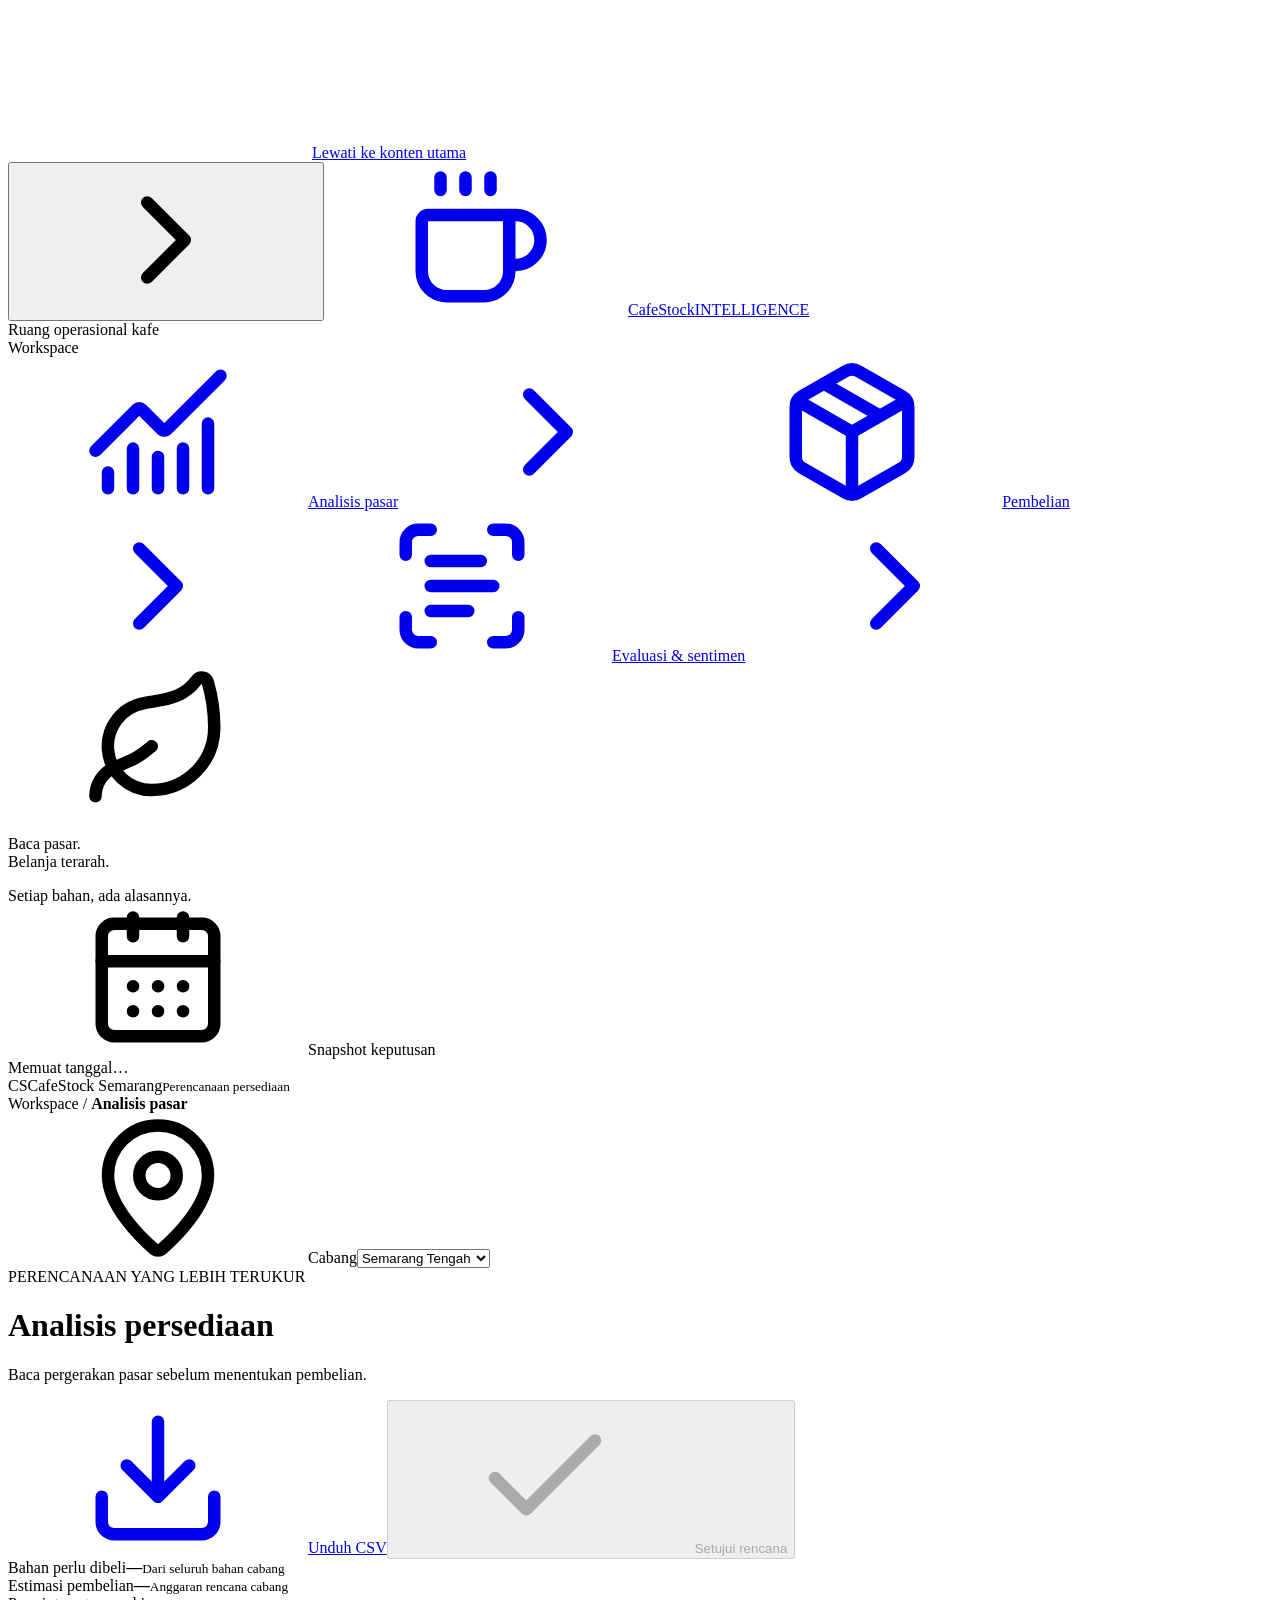
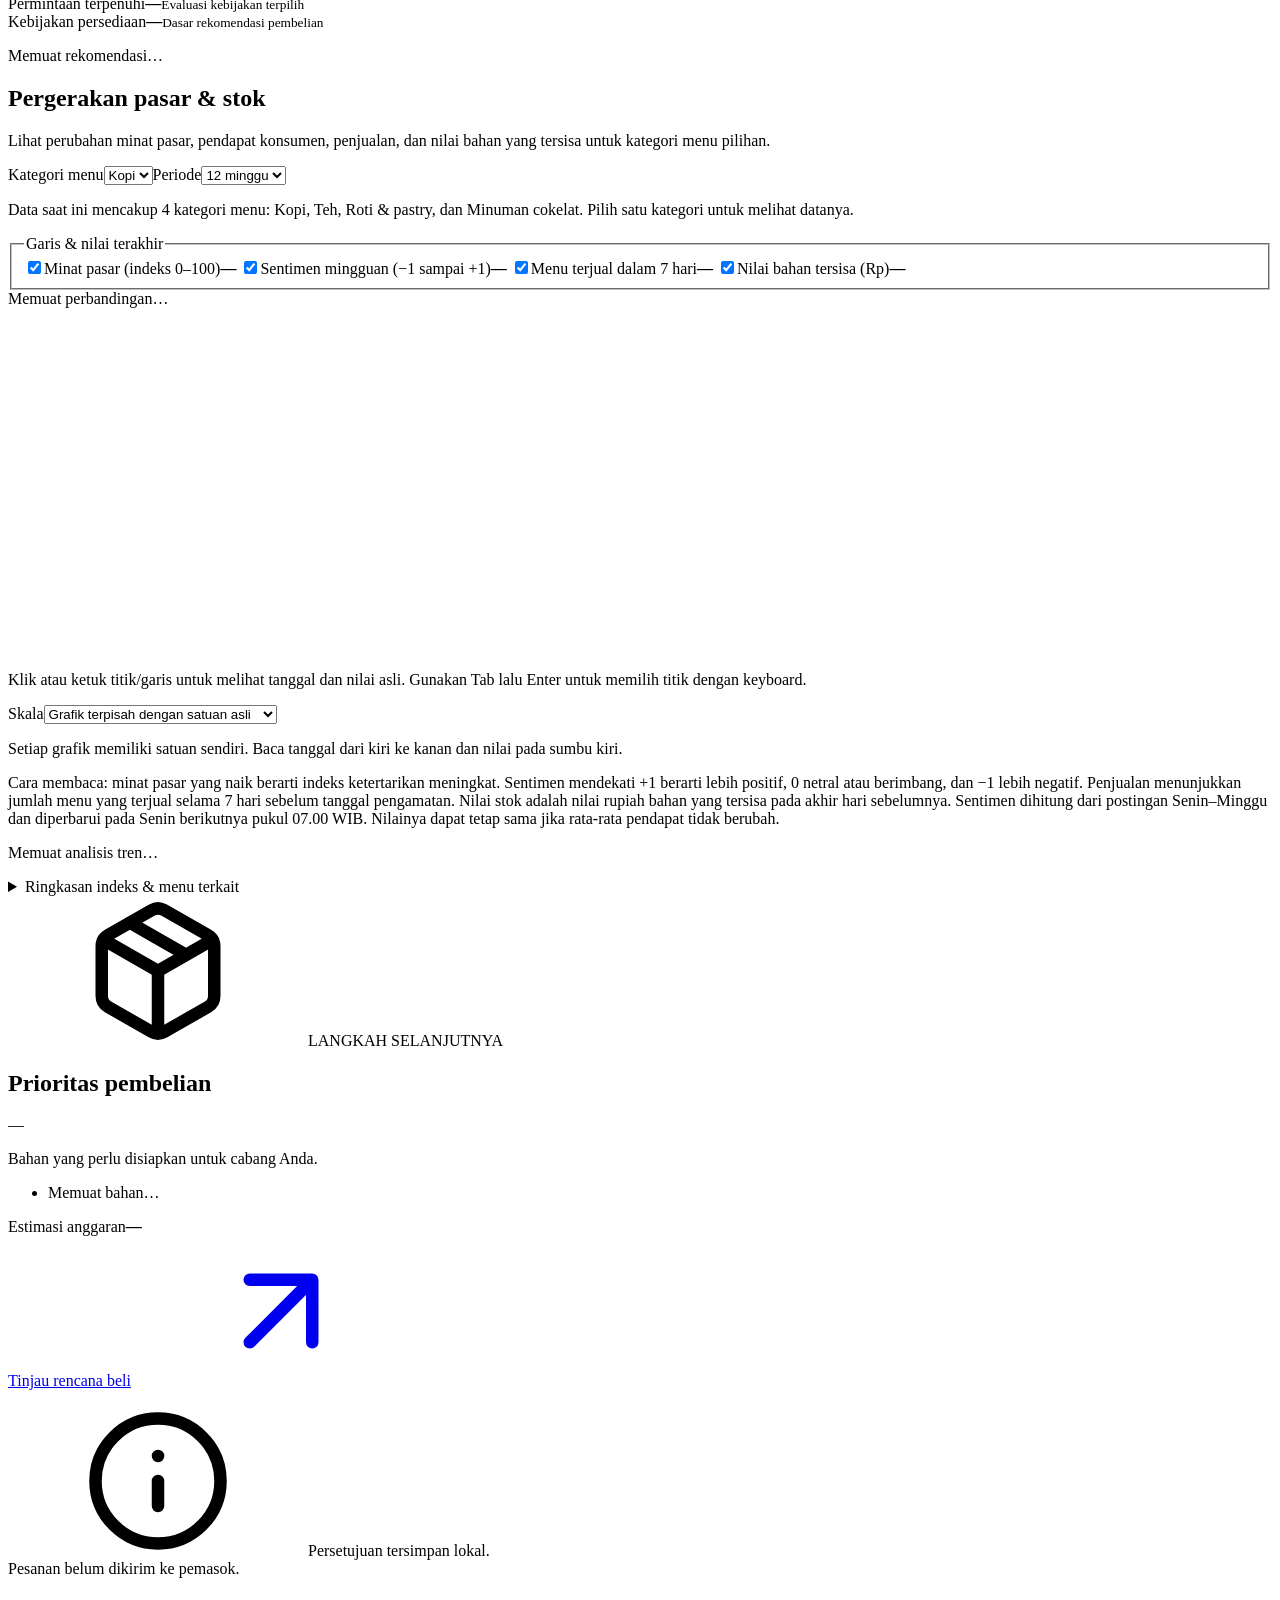
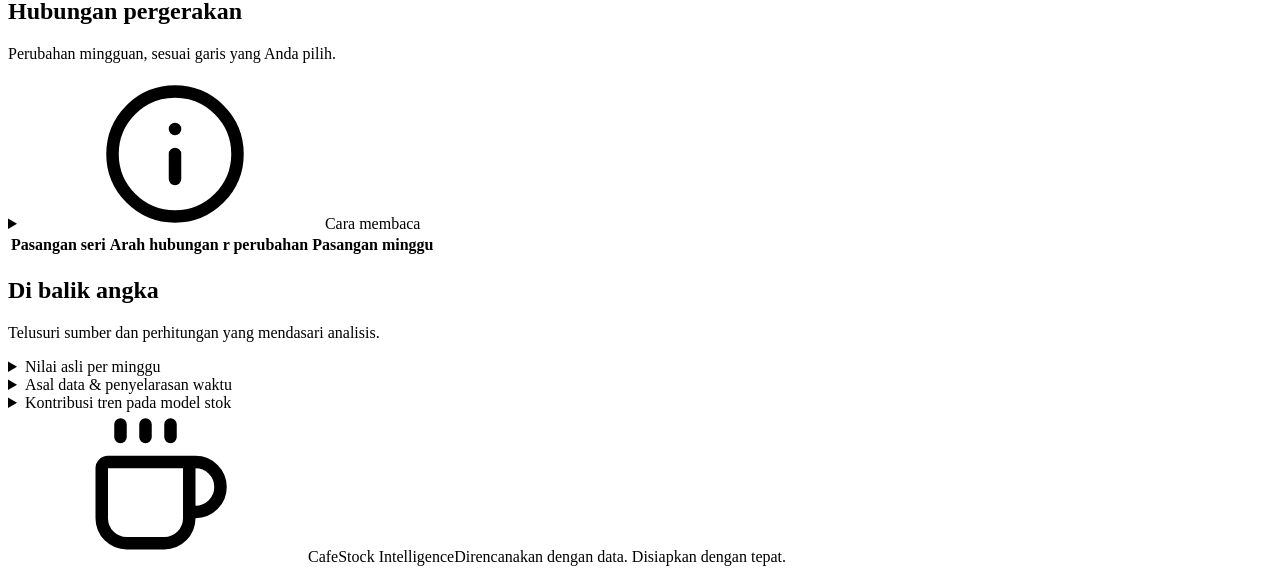
==== commit 276b9767: "Add weekly sentiment and Laya menu models" ====
--- a/cafestock-synthetic-data/web/index.html
+++ b/cafestock-synthetic-data/web/index.html
@@ -20,6 +20,13 @@
       crossorigin
     />
     <title>CafeStock • Analisis persediaan</title>
+    <script>
+      try {
+        document.documentElement.classList.toggle('sidebar-collapsed', localStorage.getItem('cafestock.sidebar.collapsed') !== 'false');
+      } catch {
+        document.documentElement.classList.add('sidebar-collapsed');
+      }
+    </script>
     <link rel="stylesheet" href="/dashboard.css" />
     <script src="/dashboard.js" defer></script>
     <script src="/market_trends.js" defer></script>
@@ -250,11 +257,16 @@
     </svg>
     <a class="skip-link" href="#main">Lewati ke konten utama</a>
     <aside class="sidebar" aria-label="Navigasi CafeStock">
-      <a class="brand" href="?view=analysis" translate="no"
+      <button id="sidebar-toggle" class="sidebar-toggle" type="button"
+        aria-controls="workspace-navigation" aria-expanded="false"
+        aria-label="Perluas sidebar" title="Perluas sidebar">
+        <svg class="icon" aria-hidden="true"><use href="#i-chevron-right"></use></svg>
+      </button>
+      <a class="brand" href="?view=analysis" translate="no" aria-label="CafeStock — Analisis pasar" title="CafeStock"
         ><span class="brand-mark"
           ><svg class="icon" aria-hidden="true">
             <use href="#i-coffee"></use></svg></span
-        ><span
+        ><span class="brand-copy"
           >CafeStock<span class="brand-descriptor">INTELLIGENCE</span></span
         ></a
       >
@@ -263,22 +275,22 @@
         kafe
       </div>
       <div class="nav-caption">Workspace</div>
-      <nav aria-label="Tampilan utama">
-        <a href="?view=analysis" data-route="analysis" aria-current="page"
+      <nav id="workspace-navigation" aria-label="Tampilan utama">
+        <a href="?view=analysis" data-route="analysis" aria-current="page" aria-label="Analisis pasar" title="Analisis pasar"
           ><svg class="icon" aria-hidden="true">
             <use href="#i-chart-no-axes-combined"></use></svg
           ><span>Analisis pasar</span
           ><svg class="icon" aria-hidden="true">
             <use href="#i-chevron-right"></use></svg
         ></a>
-        <a href="?view=purchase" data-route="purchase"
+        <a href="?view=purchase" data-route="purchase" aria-label="Pembelian" title="Pembelian"
           ><svg class="icon" aria-hidden="true">
             <use href="#i-package"></use></svg
           ><span>Pembelian</span
           ><svg class="icon" aria-hidden="true">
             <use href="#i-chevron-right"></use></svg
         ></a>
-        <a href="?view=evaluation" data-route="evaluation"
+        <a href="?view=evaluation" data-route="evaluation" aria-label="Evaluasi dan sentimen" title="Evaluasi &amp; sentimen"
           ><svg class="icon" aria-hidden="true">
             <use href="#i-scan-text"></use></svg
           ><span>Evaluasi &amp; sentimen</span
@@ -393,14 +405,14 @@
                 <div>
                   <h2 id="trend-heading">Pergerakan pasar &amp; stok</h2>
                   <p class="subtle">
-                    Tren, sentimen, penjualan, dan nilai stok pada minggu yang
-                    sama.
+                    Lihat perubahan minat pasar, pendapat konsumen, penjualan,
+                    dan nilai bahan yang tersisa untuk kategori menu pilihan.
                   </p>
                 </div>
               </div>
               <div class="trend-controls">
                 <label for="trend-category"
-                  >Kategori<select
+                  >Kategori menu<select
                     id="trend-category"
                     name="category"
                     autocomplete="off"
@@ -420,6 +432,7 @@
                   </select></label
                 >
               </div>
+              <p class="small">Data saat ini mencakup 4 kategori menu: Kopi, Teh, Roti &amp; pastry, dan Minuman cokelat. Pilih satu kategori untuk melihat datanya.</p>
               <fieldset class="series-toggles">
                 <legend class="sr-only">Garis &amp; nilai terakhir</legend>
                 <label
@@ -434,7 +447,7 @@
                     data-swatch="interest_index"
                     aria-hidden="true"
                   ></span
-                  ><span>Tren pasar</span
+                  ><span>Minat pasar (indeks 0–100)</span
                   ><strong id="legend-interest_index">—</strong></label
                 >
                 <label
@@ -449,7 +462,7 @@
                     data-swatch="sentiment_score"
                     aria-hidden="true"
                   ></span
-                  ><span>Sentimen</span
+                  ><span>Sentimen mingguan (−1 sampai +1)</span
                   ><strong id="legend-sentiment_score">—</strong></label
                 >
                 <label
@@ -464,7 +477,7 @@
                     data-swatch="sales_units"
                     aria-hidden="true"
                   ></span
-                  ><span>Penjualan</span
+                  ><span>Menu terjual dalam 7 hari</span
                   ><strong id="legend-sales_units">—</strong></label
                 >
                 <label
@@ -479,7 +492,7 @@
                     data-swatch="stock_value_idr"
                     aria-hidden="true"
                   ></span
-                  ><span>Nilai stok</span
+                  ><span>Nilai bahan tersisa (Rp)</span
                   ><strong id="legend-stock_value_idr">—</strong></label
                 >
               </fieldset>
@@ -495,11 +508,20 @@
                 <svg
                   id="trend-chart"
                   viewBox="0 0 960 260"
-                  role="img"
+                  role="group"
                   aria-labelledby="trend-heading"
-                  aria-describedby="chart-scale-note"
+                  aria-describedby="chart-scale-note chart-interaction-hint"
                 ></svg>
-              </div>
+                <div id="chart-point-detail" class="chart-point-detail" role="status" aria-live="polite" hidden>
+                  <button id="chart-point-close" type="button" aria-label="Tutup detail titik" title="Tutup detail titik">×</button>
+                  <span id="chart-point-series"></span>
+                  <strong id="chart-point-value"></strong>
+                  <span id="chart-point-date"></span>
+                  <dl id="chart-point-other-values"></dl>
+                  <small id="chart-point-source"></small>
+                </div>
+              </div>
+              <p id="chart-interaction-hint" class="small">Klik atau ketuk titik/garis untuk melihat tanggal dan nilai asli. Gunakan Tab lalu Enter untuk memilih titik dengan keyboard.</p>
               <div class="scale-control">
                 <label for="trend-scale"
                   >Skala<select
@@ -507,15 +529,16 @@
                     name="scale"
                     autocomplete="off"
                   >
-                    <option value="compare">Perbandingan 0–100</option>
-                    <option value="original">Nilai asli per seri</option>
+                    <option value="original" selected>Grafik terpisah dengan satuan asli</option>
+                    <option value="compare">Gabungkan garis pada skala 0–100</option>
                   </select></label
                 >
               </div>
               <p id="chart-scale-note" class="small">
-                Skala 0–100 mengikuti minimum–maksimum tiap seri pada periode
-                terpilih. Besar nilai antarseri tidak dapat disamakan.
+                Setiap grafik memiliki satuan sendiri. Baca tanggal dari kiri ke kanan dan nilai pada sumbu kiri.
               </p>
+              <p class="small">Cara membaca: minat pasar yang naik berarti indeks ketertarikan meningkat. Sentimen mendekati +1 berarti lebih positif, 0 netral atau berimbang, dan −1 lebih negatif. Penjualan menunjukkan jumlah menu yang terjual selama 7 hari sebelum tanggal pengamatan. Nilai stok adalah nilai rupiah bahan yang tersisa pada akhir hari sebelumnya. Sentimen dihitung dari postingan Senin–Minggu dan diperbarui pada Senin berikutnya pukul 07.00 WIB. Nilainya dapat tetap sama jika rata-rata pendapat tidak berubah.</p>
+              <p id="sentiment-batch-note" class="small"></p>
               <div class="chart-status">
                 <p
                   id="trend-status"
@@ -622,7 +645,7 @@
                   r ≥ 0,3 cenderung sejalan; r ≤ −0,3 berlawanan; sisanya lemah.
                   Minimal enam pasangan dengan variasi cukup. Hubungan
                   deskriptif ini bukan bukti sebab-akibat atau signifikansi
-                  statistik. Sentimen bulanan bertangga; pengulangan batch bukan
+                  statistik. Sentimen mingguan bertangga; pengulangan batch bukan
                   sampel baru.
                 </p>
               </details>
@@ -689,7 +712,7 @@
               </p>
               <p>
                 Sentimen menggunakan prediksi SVM dari batch terakhir yang telah
-                dikumpulkan, mencakup kota dan wilayah cabang. Batch bulanan
+                dikumpulkan, mencakup kota dan wilayah cabang. Batch mingguan
                 digambar bertangga; data belum tersedia menjadi celah. Seri
                 konstan pada skala perbandingan berada di 50.
               </p>
@@ -707,8 +730,8 @@
               <div>
                 <h2 id="purchase-heading">Rencana bahan baku</h2>
                 <p class="subtle">
-                  Jumlah beli mengikuti kemasan, minimum pesanan, dan kebijakan
-                  terpilih.
+                  Saran pesanan tambahan berada di luar jumlah yang sudah dipesan.
+                  Biaya hanya untuk pesanan tambahan tersebut.
                 </p>
               </div>
               <label class="check-filter"
@@ -716,9 +739,10 @@
                   id="purchase-only"
                   type="checkbox"
                   name="purchaseOnly"
-                />Perlu dibeli saja</label
+                />Perlu pesanan tambahan saja</label
               >
             </div>
+            <p id="purchase-context" class="small purchase-context">Memuat tanggal acuan rencana…</p>
             <div
               class="overflow"
               tabindex="0"
@@ -729,10 +753,10 @@
                 <thead>
                   <tr>
                     <th scope="col">Bahan &amp; alasan</th>
-                    <th scope="col">Stok tersedia</th>
-                    <th scope="col">Dalam pesanan</th>
-                    <th scope="col">Beli</th>
-                    <th scope="col">Estimasi biaya</th>
+                    <th scope="col">Stok di cabang</th>
+                    <th scope="col">Sudah dipesan,<br>belum diterima</th>
+                    <th scope="col">Saran pesanan<br>tambahan</th>
+                    <th scope="col">Biaya pesanan<br>tambahan</th>
                   </tr>
                 </thead>
                 <tbody id="rows"></tbody>
@@ -773,16 +797,34 @@
             <section class="panel" aria-labelledby="sentiment-heading">
               <h2 id="sentiment-heading">Analisis sentimen menu</h2>
               <p class="subtle">
-                Coba pembahasan menu dan lihat hasil klasifikasinya.
+                Pilih analisis sentimen produk atau ketertarikan publik terhadap menu.
               </p>
               <form id="sentiment-form" novalidate>
-                <label for="text">Teks pembahasan</label
+                <label for="sentiment-model">Model klasifikasi</label>
+                <select id="sentiment-model" name="model" aria-describedby="sentiment-model-note">
+                  <option value="indobert">IndoBERT</option>
+                  <option value="laya_product">Laya Sentimen Produk</option>
+                  <option value="laya_trend">Laya Tren Sentimen</option>
+                </select>
+                <p id="sentiment-model-note" class="small">
+                  Memeriksa ketersediaan tiga model lokal…
+                </p>
+                <div id="trend-sentiment-context" hidden>
+                  <label for="sentiment-target">Produk/menu target</label>
+                  <input id="sentiment-target" name="target_product" type="text" maxlength="160"
+                    placeholder="Contoh: Es Matcha Latte" aria-describedby="sentiment-model-note" />
+                  <label for="sentiment-caption">Caption atau konteks postingan</label>
+                  <textarea id="sentiment-caption" name="parent_caption" maxlength="2000"
+                    placeholder="Contoh: Unggahan yang memperkenalkan varian Es Matcha Latte baru."
+                    aria-describedby="sentiment-model-note"></textarea>
+                </div>
+                <label for="text" id="sentiment-text-label">Teks ulasan produk</label
                 ><textarea
                   id="text"
                   name="content_text"
                   maxlength="4000"
                   autocomplete="off"
-                  aria-describedby="sentiment"
+                  aria-describedby="sentiment sentiment-model-note"
                   placeholder="Contoh: Matchanya enak, tetapi harganya mahal…"
                 ></textarea
                 ><button id="analyze" type="submit" class="primary">
